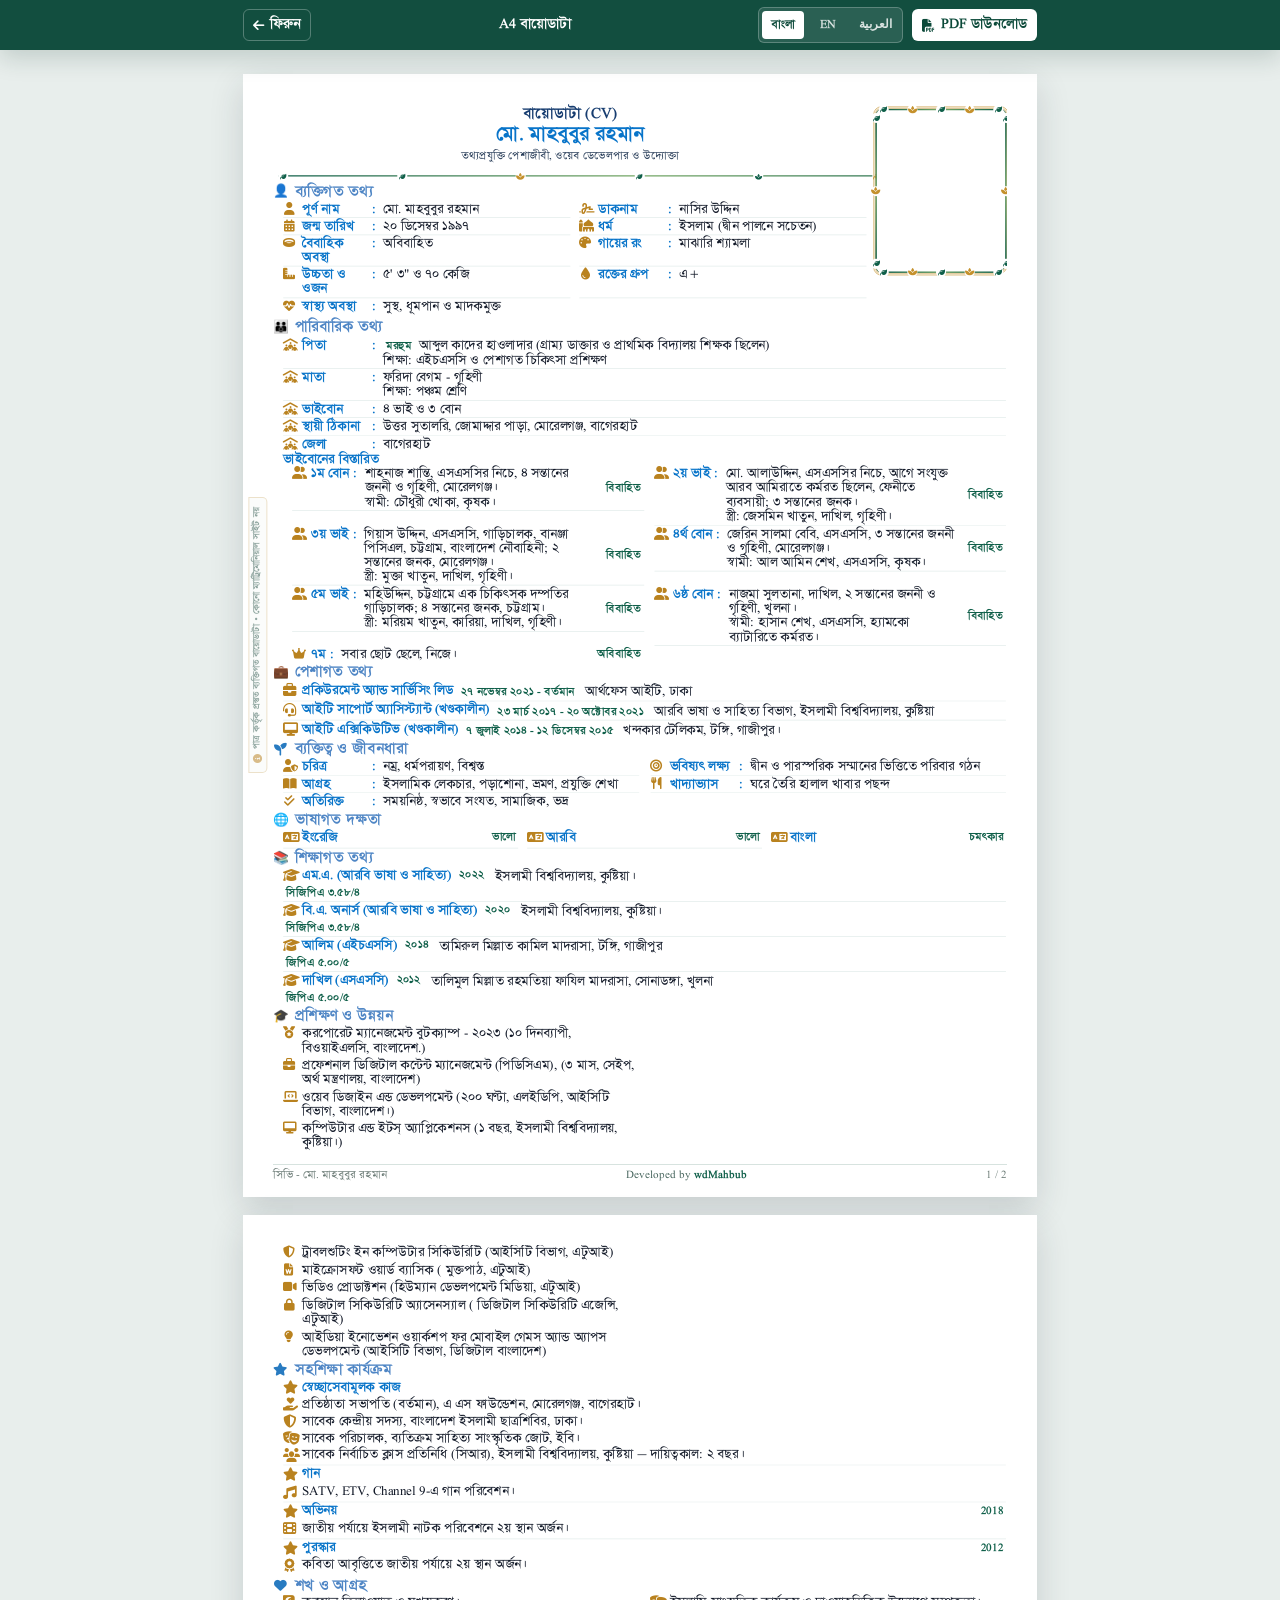
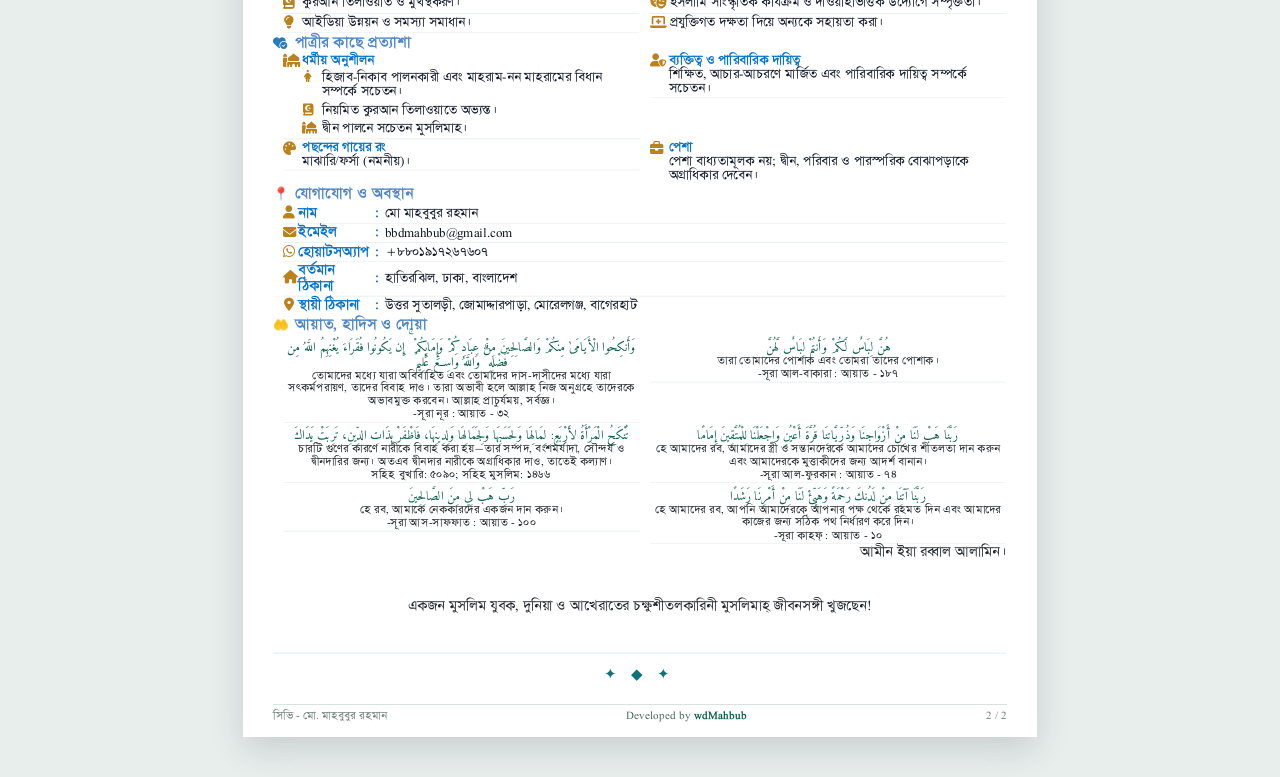
==== print.html @ a589def8 "Print: centre tagline in the gap above the closing divider Co-Authored-By: Claude Opus 5.5 <noreply@" ====
<!DOCTYPE html>
<html lang="bn">
<head>
    <meta charset="UTF-8">
    <meta name="viewport" content="width=device-width, initial-scale=1.0">
    <meta name="robots" content="noindex, nofollow">
    <title>Biodata - A4 Print</title>
    <link rel="preconnect" href="https://fonts.googleapis.com">
    <link rel="preconnect" href="https://fonts.gstatic.com" crossorigin>
    <link href="https://fonts.googleapis.com/css2?family=Amiri+Quran&family=Lato:wght@400;700;900&family=Noto+Nastaliq+Urdu:wght@400;600;700&display=swap" rel="stylesheet">
    <link href="https://cdnjs.cloudflare.com/ajax/libs/font-awesome/6.4.0/css/all.min.css" rel="stylesheet">
    <link rel="stylesheet" href="assets/css/print.css?v=20261101-print-tagline-gap">
</head>
<body>
    <header class="print-toolbar">
        <button type="button" class="print-toolbar-button is-secondary" id="print-back">
            <i class="fas fa-arrow-left" aria-hidden="true"></i>
            <span>Back</span>
        </button>
        <div class="print-toolbar-title" id="print-toolbar-title">A4 Biodata</div>
        <div class="print-language-switcher" role="group" aria-label="Print language">
            <button type="button" class="print-language-button" data-language="bn">বাংলা</button>
            <button type="button" class="print-language-button" data-language="en">EN</button>
            <button type="button" class="print-language-button" data-language="ar">العربية</button>
        </div>
        <button type="button" class="print-toolbar-button" id="print-download">
            <i class="fas fa-file-pdf" aria-hidden="true"></i>
            <span>Download PDF</span>
        </button>
    </header>

    <main class="print-document" id="print-document" aria-live="polite">
        <section class="a4-page" aria-label="Page 1">
            <div class="a4-content"><div class="a4-content-inner" id="print-page-one"></div></div>
            <footer class="a4-footer"><span id="print-name-one"></span><a class="a4-footer-credit" href="https://fb.me/wdMahbub">Developed by <strong>wdMahbub</strong></a><span>1 / 2</span></footer>
        </section>
        <section class="a4-page" aria-label="Page 2">
            <div class="a4-content"><div class="a4-content-inner" id="print-page-two"></div></div>
            <footer class="a4-footer"><span id="print-name-two"></span><a class="a4-footer-credit" href="https://fb.me/wdMahbub">Developed by <strong>wdMahbub</strong></a><span>2 / 2</span></footer>
        </section>
    </main>

    <div class="print-empty" id="print-empty" hidden>
        <strong>Print data was not found.</strong>
        <a href="index.html">Return to the biodata</a>
    </div>

    <div class="print-measure" id="print-measure" aria-hidden="true"></div>
    <script src="assets/js/print.js?v=20261101-print-tagline-gap"></script>
</body>
</html>
---- assets/css/print.css ----
@font-face {
    font-family: "Bornomala Web";
    src: url("../fonts/bornomala-regular.woff2") format("woff2");
    font-style: normal;
    font-weight: 400;
    size-adjust: 104%;
    font-display: swap;
}

@font-face {
    font-family: "Bornomala Web";
    src: url("../fonts/bornomala-bold.woff2") format("woff2");
    font-style: normal;
    font-weight: 700;
    size-adjust: 104%;
    font-display: swap;
}

:root {
    --green: #0f5f49;
    --green-dark: #0b4939;
    --gold: #b9821f;
    --ink: #1f2937;
    --muted: #52606d;
    --line: #d7e3df;
    --paper-width: 210mm;
    --paper-height: 297mm;
    --page-padding: 8mm;
    --font-body: "Times New Roman", "Siyam Rupali", "Noto Sans Bengali", serif;
    --font-heading: "Lato", "Siyam Rupali", "Noto Sans Bengali", Arial, sans-serif;
    --font-arabic: "Amiri Quran", "Noto Nastaliq Urdu", serif;
}

html[lang="bn"] {
    --font-body: "Bornomala Web", "Noto Serif Bengali", serif;
    --font-heading: "Bornomala Web", "Noto Sans Bengali", Arial, sans-serif;
}

* {
    box-sizing: border-box;
}

html,
body {
    margin: 0;
    min-height: 100%;
    color: var(--ink);
    background: #e8eeec;
    font-family: var(--font-body);
}

button,
a {
    font: inherit;
}

.print-toolbar {
    position: sticky;
    top: 0;
    z-index: 10;
    min-height: 50px;
    display: grid;
    grid-template-columns: auto minmax(120px, 1fr) auto auto;
    align-items: center;
    gap: 9px;
    padding: 7px max(14px, calc((100vw - var(--paper-width)) / 2));
    color: #ffffff;
    background: rgba(11, 73, 57, 0.97);
    box-shadow: 0 8px 24px rgba(15, 55, 45, 0.18);
}

.print-language-switcher {
    display: inline-flex;
    align-items: center;
    gap: 3px;
    padding: 3px;
    border: 1px solid rgba(255, 255, 255, 0.24);
    border-radius: 6px;
    background: rgba(255, 255, 255, 0.1);
}

.print-language-button {
    min-width: 42px;
    height: 28px;
    border: 0;
    border-radius: 4px;
    padding: 3px 7px;
    color: rgba(255, 255, 255, 0.82);
    background: transparent;
    font-size: 12px;
    font-weight: 800;
    cursor: pointer;
}

.print-language-button:hover,
.print-language-button:focus-visible,
.print-language-button.is-active {
    color: var(--green-dark);
    background: #ffffff;
    outline: none;
}

.print-language-switcher.is-loading .print-language-button {
    cursor: wait;
    opacity: 0.58;
}

.print-toolbar-title {
    overflow: hidden;
    font-size: 13px;
    font-weight: 800;
    text-align: center;
    text-overflow: ellipsis;
    white-space: nowrap;
}

.print-toolbar-button {
    min-height: 32px;
    display: inline-flex;
    align-items: center;
    justify-content: center;
    gap: 6px;
    padding: 5px 9px;
    border: 1px solid rgba(255, 255, 255, 0.28);
    border-radius: 6px;
    color: var(--green-dark);
    background: #ffffff;
    font-size: 13px;
    font-weight: 800;
    cursor: pointer;
}

.print-toolbar-button.is-secondary {
    color: #ffffff;
    background: transparent;
}

.print-document {
    display: grid;
    justify-content: center;
    gap: 18px;
    padding: 24px 12px 40px;
}

.a4-page {
    position: relative;
    width: var(--paper-width);
    height: var(--paper-height);
    overflow: hidden;
    padding: var(--page-padding) var(--page-padding) 11mm;
    background: #ffffff;
    box-shadow: 0 12px 32px rgba(31, 41, 55, 0.16);
}

.a4-content {
    width: 100%;
    height: 277mm;
    overflow: hidden;
}

.a4-content-inner {
    width: 100%;
    transform-origin: top left;
}

.a4-content-inner > * + * {
    margin-top: 1.2mm;
}

.a4-content-inner > [style*="margin-bottom"] {
    margin-bottom: 0 !important;
}

.a4-footer {
    position: absolute;
    right: var(--page-padding);
    bottom: 3.5mm;
    left: var(--page-padding);
    display: flex;
    justify-content: space-between;
    gap: 10px;
    padding-top: 1mm;
    border-top: 1px solid var(--line);
    color: #6b7b76;
    font-size: 8pt;
}

.a4-footer-credit {
    color: #49675f;
    text-decoration: none;
}

.a4-footer-credit strong {
    color: var(--green);
    font-weight: 800;
}

.print-biodata-notice {
    position: absolute;
    top: 50%;
    left: 4mm;
    display: flex;
    align-items: center;
    justify-content: center;
    gap: 5px;
    padding: 0.8mm 2.5mm;
    border: 1px solid rgba(185, 133, 40, 0.42);
    border-radius: 0 0 5px 5px;
    color: #345c52;
    background: #f8fbf8;
    font-size: 9px;
    font-weight: 700;
    line-height: 1.25;
    white-space: nowrap;
    opacity: 0.55;
    transform: translate(-50%, -50%) rotate(-90deg);
}

.print-biodata-notice i {
    color: #b98528;
    font-size: 9px;
}

.header-banner {
    position: relative;
    padding: 1.5mm 0 2mm;
    border-bottom: 1.5px solid var(--green);
    border-radius: 0;
    color: var(--ink);
    background: #ffffff;
    text-align: left;
}

.header-banner.has-print-photo {
    min-height: 29mm;
    display: grid;
    grid-template-columns: minmax(0, 1fr) 23mm;
    grid-template-rows: auto auto;
    column-gap: 5mm;
    align-content: center;
    padding-right: 1mm;
}

.header-banner.has-print-photo .profile-name {
    grid-column: 1;
    align-self: end;
}

.header-banner.has-print-photo .subtitle {
    grid-column: 1;
    align-self: start;
}

.print-profile-photo {
    grid-column: 2;
    grid-row: 1 / span 2;
    width: 23mm;
    height: 27mm;
    display: block;
    align-self: center;
    border: 1px solid var(--line);
    border-radius: 1mm;
    object-fit: cover;
    object-position: center top;
}

.profile-name {
    margin: 0;
    color: var(--green);
    font-size: 18pt;
    line-height: 1.2;
}

.subtitle {
    margin-top: 0.8mm;
    color: var(--muted);
    font-size: 24px;
    line-height: 1.3;
}

.stats {
    display: grid;
    grid-template-columns: repeat(2, minmax(0, 1fr));
    gap: 3mm;
}

.stat-box {
    display: flex;
    align-items: center;
    justify-content: center;
    gap: 2mm;
    padding: 1mm 0;
    border: 0;
    border-radius: 0;
    text-align: left;
}

.stat-value {
    color: var(--gold);
    font-size: 11pt;
}

.stat-label {
    margin-top: 0;
    color: var(--green);
    font-size: 8pt;
    font-weight: 700;
}

.card {
    overflow: visible;
    border: 0;
    border-radius: 0;
    background: #ffffff;
}

.section-header {
    display: flex;
    align-items: center;
    gap: 1.5mm;
    padding: 1.2mm 0;
    border-bottom: 1px solid var(--line);
    color: var(--green);
    background: #ffffff;
    font-size: 26px;
    font-weight: 800;
    line-height: 1.2;
    letter-spacing: 0;
}

.section-icon {
    width: 4.5mm;
    color: var(--gold);
    text-align: center;
}

.card-content {
    padding: 1.2mm 0 0;
}

.card + .card {
    padding-top: 0.4mm;
}

.section-card-list,
.section-item-list,
.hobby-list,
.activity-list,
.expectation-list,
.final-dua {
    display: grid;
    gap: 0.8mm;
}

.print-personal-section .section-item-list,
.print-lifestyle-section .section-item-list {
    grid-template-columns: repeat(2, minmax(0, 1fr));
    column-gap: 4mm;
}

.print-personal-section .detail-row,
.print-lifestyle-section .detail-row {
    grid-template-columns: minmax(25mm, 42%) minmax(0, 1fr);
}

.section-card-item,
.expectation-item,
.hobby-item,
.dua-entry,
.contact-block,
.address-box {
    padding: 0.8mm 0;
    border: 0;
    border-radius: 0;
    background: #ffffff;
}

.detail-row,
.sub-detail-row {
    display: grid;
    grid-template-columns: minmax(35mm, 30%) minmax(0, 1fr);
    gap: 2mm;
    align-items: start;
}

.sub-detail-row {
    grid-template-columns: minmax(25mm, 24%) minmax(0, 1fr) auto;
    align-items: center;
}

.sub-detail-row .sibling-status-cell {
    grid-column: 3;
    align-self: center;
    font-size: 24px;
    white-space: nowrap;
}

.print-family-section .detail-row .detail-value,
.print-family-section .sub-detail-row .detail-value {
    white-space: pre-line;
}

.detail-label,
.subsection-title,
.work-title,
.language-title,
.education-subtitle,
.activity-title,
.expectation-item-title,
.family-summary-title {
    color: var(--green);
    font-weight: 800;
    font-size: 24px;
}

.detail-value,
.work-org,
.education-meta,
.activity-point-text,
.expectation-item-text,
.expectation-points,
.hobby-text,
.address-box {
    color: var(--muted);
    line-height: 1.35;
    font-size: 24px;
}

.work-header,
.language-header,
.education-header,
.activity-header {
    display: grid;
    grid-template-columns: minmax(0, 1fr) auto;
    gap: 2mm;
    align-items: start;
}

.work-header {
    display: flex;
    align-items: baseline;
}

.work-header .work-title-wrap {
    flex: 1 1 auto;
    min-width: 0;
}

.work-duration {
    flex: 0 0 auto;
    margin-inline-start: auto;
    white-space: nowrap;
}

.work-title-wrap,
.language-title-wrap,
.education-title-wrap,
.activity-title-wrap,
.expectation-item,
.hobby-item,
.activity-points li,
.icon-text,
.family-summary-label {
    display: flex;
    align-items: flex-start;
    gap: 1.2mm;
}

.work-title-icon,
.language-title-icon,
.education-title-icon,
.activity-title-icon,
.training-bullet,
.activity-point-icon,
.expectation-item-icon,
.hobby-icon,
.detail-label-icon {
    flex: 0 0 5mm;
    color: var(--gold);
    text-align: center;
}

.work-duration,
.language-level-badge,
.education-score-badge,
.education-year-badge,
.activity-period,
.badge,
.family-summary-tag,
.detail-inline-badge,
.late-inline-badge {
    display: inline-block;
    padding: 0.3mm 1mm;
    border-radius: 99px;
    color: var(--green);
    background: transparent;
    font-size: 24px;
    font-weight: 700;
}

.work-duration {
    font-size: 24px;
}

.activity-points {
    display: grid;
    gap: 0.5mm;
    margin: 0.7mm 0 0;
    padding: 0;
    list-style: none;
}

.activity-points li {
    padding: 0.6mm 0;
    border-top: 0;
}

.expectation-points {
    display: grid;
    gap: 0.5mm;
    margin: 0.7mm 0 0;
    padding: 0 !important;
    list-style: none !important;
}

.expectation-points li {
    display: flex;
    align-items: flex-start;
    gap: 2mm;
    margin: 0;
    padding: 0.6mm 0;
    list-style: none !important;
}

.expectation-points li::marker {
    content: '';
}

.expectation-point-icon {
    flex: 0 0 5mm;
    width: 5mm;
    color: var(--gold);
    text-align: center;
}

.family-summary {
    margin-bottom: 1mm;
    padding-bottom: 1mm;
    border-bottom: 1px solid var(--line);
}

.family-summary-tags,
.badge-group {
    display: flex;
    flex-wrap: wrap;
    gap: 1mm;
}

.dua-entry {
    text-align: center;
}

.dua-arabic {
    color: var(--green);
    font-family: var(--font-arabic);
    font-size: 26px;
    line-height: 1.5;
    direction: rtl;
}

.dua-english,
.dua-reference {
    margin-top: 1mm;
    font-size: 24px;
    line-height: 1.35;
}

.photo-gallery-showcase {
    height: 30mm;
}

.photo-frame,
.photo-frame-inner {
    width: 100%;
    height: 100%;
}

.photo-frame {
    margin: 0;
}

.photo-gallery-image {
    width: 100%;
    height: 100%;
    display: block;
    object-fit: contain;
    object-position: center top;
}

.photo-gallery-thumbs-wrap,
.photo-zoom-trigger,
.photo-frame-overlay,
.gallery-access-gate,
.activity-link-button,
.map-link-button,
.top-menu {
    display: none !important;
}

.a4-content-inner {
    font-size: 24px;
    line-height: 1.3;
}

.app-shell.is-rtl,
[dir="rtl"] {
    direction: rtl;
}

.app-shell.is-rtl .detail-row,
.app-shell.is-rtl .sub-detail-row {
    text-align: right;
}

html[dir="rtl"] .header-banner,
html[dir="rtl"] .stat-box {
    text-align: right;
}

html[dir="rtl"] .stat-label {
    font-family: var(--font-arabic);
    font-size: 10pt;
    line-height: 1.25;
}

html[dir="rtl"] .header-banner.has-print-photo {
    grid-template-columns: 23mm minmax(0, 1fr);
    padding-right: 0;
    padding-left: 1mm;
}

html[dir="rtl"] .header-banner.has-print-photo .profile-name,
html[dir="rtl"] .header-banner.has-print-photo .subtitle {
    grid-column: 2;
}

html[dir="rtl"] .print-profile-photo {
    grid-column: 1;
}

/* Formal document layout based on the supplied visual reference. */
.a4-content-inner {
    color: #20262b;
    font-size: 21px;
    line-height: 1.16;
}

.a4-content-inner > * + * {
    margin-top: 2px;
}

.header-banner {
    overflow: visible;
    padding: 4px 0 8px;
    border-bottom: 2px solid #2f78bd;
    text-align: center;
}

.header-banner.has-print-photo {
    min-height: 0;
    display: block;
    padding: 4px 58mm 8px 0;
    border-bottom: 0;
}

.header-banner.has-print-photo::before,
.header-banner.has-print-photo::after {
    content: none;
}

.print-heading-vine {
    position: absolute;
    right: 0;
    bottom: -8px;
    left: 0;
    z-index: 1;
    display: flex;
    height: 17px;
    align-items: center;
    justify-content: space-between;
    padding: 0 8px;
    color: #0f5f49;
    pointer-events: none;
}

.print-heading-vine::before {
    content: '';
    position: absolute;
    right: 8px;
    left: 8px;
    z-index: 0;
    height: 1.5px;
    border-radius: 99px;
    background: linear-gradient(90deg, #0f5f49, #76a866, #0f5f49);
}

.print-heading-vine i {
    position: relative;
    z-index: 1;
    display: grid;
    width: 16px;
    height: 16px;
    place-items: center;
    border-radius: 50%;
    background: #ffffff;
    color: #0f5f49;
    font-family: "Font Awesome 6 Free";
    font-size: 10px;
    font-weight: 900;
    line-height: 1;
}

.print-heading-vine i:nth-child(3n) {
    color: #c5912c;
    font-size: 12px;
}

.print-document-heading {
    color: #173d70;
    font-family: var(--font-heading);
    font-size: 23px;
    font-weight: 900;
    line-height: 1.1;
}

.profile-name {
    margin-top: 3px;
    color: #0874c9;
    font-family: var(--font-heading);
    font-size: 30px;
    line-height: 1.1;
}

.subtitle {
    max-width: 145mm;
    margin: 7px auto 11px;
    color: #263b57;
    font-size: 17px;
    line-height: 1.32;
}

.print-profile-frame {
    position: absolute;
    top: 8px;
    right: 0;
    left: auto;
    z-index: 2;
    width: 54mm;
    height: 68mm;
    margin: 0;
    padding: 3px;
    border: 1.5px solid #0f5f49;
    border-radius: 8px 8px 16px 8px;
    background: #ffffff;
    box-shadow: 0 0 0 2px rgba(197, 145, 44, 0.45);
}

.print-profile-frame::before {
    content: '';
    position: absolute;
    inset: -5px;
    border: 1px solid #c5912c;
    border-radius: 12px 12px 20px 12px;
    pointer-events: none;
}

.print-profile-frame::after {
    content: none;
}

.print-photo-vine {
    position: absolute;
    z-index: 3;
    display: flex;
    align-items: center;
    justify-content: space-between;
    color: #0f5f49;
    font-family: "Font Awesome 6 Free";
    pointer-events: none;
}

.print-photo-vine::before {
    content: '';
    position: absolute;
    z-index: 0;
    border-radius: 99px;
    background: linear-gradient(90deg, #0f5f49, #76a866, #0f5f49);
}

.print-photo-vine i {
    position: relative;
    z-index: 1;
    display: grid;
    width: 16px;
    height: 16px;
    place-items: center;
    border-radius: 50%;
    background: #ffffff;
    color: #0f5f49;
    font-size: 11px;
    line-height: 1;
}

.print-photo-vine i:nth-child(even) {
    color: #c5912c;
    font-size: 13px;
}

.print-photo-vine-top,
.print-photo-vine-bottom {
    right: 3px;
    left: 3px;
    height: 16px;
}

.print-photo-vine-top {
    top: -8px;
}

.print-photo-vine-bottom {
    bottom: -8px;
}

.print-photo-vine-top::before,
.print-photo-vine-bottom::before {
    top: 7px;
    right: 5px;
    left: 5px;
    height: 1.5px;
}

.print-photo-vine-right,
.print-photo-vine-left {
    top: 5px;
    bottom: 5px;
    width: 16px;
    flex-direction: column;
}

.print-photo-vine-right {
    right: -9px;
}

.print-photo-vine-left {
    left: -9px;
}

.print-photo-vine-right::before,
.print-photo-vine-left::before {
    top: 5px;
    bottom: 5px;
    left: 7px;
    width: 1.5px;
    background: linear-gradient(180deg, #0f5f49, #76a866, #0f5f49);
}

.print-profile-photo {
    display: block;
    width: 100%;
    height: 100%;
    padding: 0;
    border: 0;
    border-radius: 4px 4px 11px 4px;
    object-fit: cover;
    object-position: center top;
}

.print-personal-section {
    min-height: 56mm;
    margin-top: 10px;
    padding-right: 58mm;
    padding-left: 0;
}

.print-personal-section .section-item-list {
    grid-template-columns: repeat(2, minmax(0, 1fr));
    column-gap: 14px;
}

.print-family-section .section-item-list-compact,
.print-training-section .section-item-list,
.print-expectation-section .expectation-list,
.print-dua-section .final-dua {
    grid-template-columns: repeat(2, minmax(0, 1fr));
    column-gap: 16px;
    align-items: start;
}

.print-dua-section .dua-closing {
    grid-column: 1 / -1;
    justify-content: flex-end;
}

/* Matches the divider's 60px top margin so the tagline sits centred in the gap. */
.a4-content-inner > .profile-tagline-note {
    margin-top: 60px;
    text-align: center;
}

.print-contact-section .contact-list {
    grid-template-columns: minmax(0, 1fr);
    gap: 0;
}

.print-contact-section .contact-block {
    display: grid;
    grid-template-columns: 150px minmax(0, 1fr);
    align-items: baseline;
    column-gap: 10px;
    padding: 2px 0;
}

.print-contact-section .icon-text {
    position: relative;
    display: flex;
    align-items: center;
    gap: 6px;
    padding-inline-end: 12px;
    color: #0874c9;
    font-weight: 700;
}

.print-contact-section .icon-text::after {
    content: ":";
    position: absolute;
    inset-inline-end: 0;
}

.print-contact-section .contact-title-icon {
    flex: 0 0 18px;
    width: 18px;
    color: var(--gold);
    text-align: center;
}

.print-contact-section .address-box {
    min-width: 0;
    padding: 0;
    border: 0;
    color: #111827;
}

.print-contact-section .contact-action-link {
    display: inline !important;
    color: #111827;
    text-decoration: none;
    overflow-wrap: anywhere;
}

.print-contact-section .contact-action-link[href*="wa.me"],
.print-contact-section .contact-action-link[href^="mailto:"] {
    direction: ltr;
    unicode-bidi: isolate;
}

.card + .card {
    padding-top: 0;
}

.section-header {
    gap: 12px;
    padding: 3px 0 1px;
    border-bottom: 0;
    color: #4f86c5;
    font-family: var(--font-heading);
    font-size: 23px;
    line-height: 1.08;
}

.section-icon {
    width: 22px;
    color: #287bc1;
    font-size: 20px;
}

.card-content {
    padding: 1px 0 0;
    padding-inline-start: 16px;
}

.subsection-title + .section-item-list {
    padding-inline-start: 14px;
}

.section-item-list,
.hobby-list,
.activity-list,
.expectation-list,
.final-dua {
    gap: 2px;
}

.section-card-item,
.expectation-item,
.hobby-item,
.dua-entry,
.contact-block,
.address-box {
    padding: 1px 0;
    border: 0;
    border-bottom: 1px solid rgba(15, 95, 73, 0.11);
    border-radius: 0;
    background: transparent;
}

.section-card-item:last-child,
.expectation-item:last-child,
.hobby-item:last-child,
.dua-entry:last-child {
    border-bottom: 0;
}

.detail-row,
.sub-detail-row,
.print-personal-section .detail-row,
.print-lifestyle-section .detail-row {
    grid-template-columns: max-content minmax(0, 1fr);
    column-gap: 12px;
    row-gap: 0;
    align-items: baseline;
}

.detail-row:not(.work-row):not(.language-row):not(.education-row):not(.training-row) {
    grid-template-columns: 145px minmax(0, 1fr);
    column-gap: 12px;
}

.sub-detail-row {
    grid-template-columns: 105px minmax(0, 1fr) auto;
    column-gap: 12px;
}

.detail-label {
    position: relative;
    max-width: none;
    display: flex;
    align-items: baseline;
    gap: 9px;
    padding-inline-end: 12px;
}

.detail-label::after {
    content: ":";
    position: absolute;
    inset-inline-end: 0;
    color: #0874c9;
    font-weight: 700;
}

.training-row .detail-label {
    padding-inline-end: 0;
}

.training-row .detail-label::after {
    content: none;
}

.sub-detail-row {
    grid-template-columns: max-content minmax(0, 1fr) auto;
}

.detail-label,
.subsection-title,
.work-title,
.language-title,
.education-subtitle,
.activity-title,
.expectation-item-title,
.family-summary-title {
    color: #0874c9;
    font-family: var(--font-body);
    font-size: 19px;
    line-height: 1.16;
}

.detail-value,
.work-org,
.education-meta,
.activity-point-text,
.expectation-item-text,
.expectation-points,
.hobby-text,
.address-box {
    color: #111827;
    font-size: 19px;
    line-height: 1.18;
}

.detail-label,
.work-title-wrap,
.language-title-wrap,
.education-title-wrap,
.activity-title-wrap,
.expectation-item,
.expectation-points li,
.hobby-item,
.activity-points li,
.icon-text,
.family-summary-label {
    gap: 12px;
}

.dua-closing {
    display: flex;
    align-items: center;
    gap: 12px;
}

.detail-label-icon,
.work-title-icon,
.language-title-icon,
.education-title-icon,
.activity-title-icon,
.training-bullet,
.activity-point-icon,
.expectation-item-icon,
.hobby-icon {
    flex-basis: 18px;
    width: 18px;
    min-width: 18px;
}

.print-lifestyle-section .section-item-list,
.print-hobbies-section .hobby-list {
    grid-template-columns: repeat(2, minmax(0, 1fr));
    column-gap: 18px;
}

.print-language-section .section-item-list {
    grid-template-columns: repeat(3, minmax(0, 1fr));
    column-gap: 14px;
}

.print-language-section .language-row {
    display: block;
    min-width: 0;
}

.print-language-section .language-progress-track {
    display: none;
}

.work-header,
.language-header,
.education-header,
.activity-header {
    gap: 8px;
    margin-bottom: 0;
}

.work-duration,
.sub-detail-row .sibling-status-cell,
.language-level-badge,
.education-score-badge,
.education-year-badge,
.activity-period,
.badge,
.family-summary-tag,
.detail-inline-badge,
.late-inline-badge {
    padding: 1px 4px;
    font-size: 17px;
    line-height: 1.2;
}

.family-summary {
    margin: 0 0 3px;
    padding: 3px 0;
}

.family-summary-tags,
.badge-group {
    gap: 3px;
}

.activity-points {
    gap: 1px;
    margin-top: 2px;
}

.activity-points li {
    padding: 0;
}

.dua-arabic {
    font-size: 20px;
    line-height: 1.18;
}

.dua-english,
.dua-reference {
    margin-top: 2px;
    font-size: 17px;
    line-height: 1.15;
}

.dua-arabic + .dua-english {
    margin-top: 6px;
}

html[dir="rtl"] .print-profile-frame {
    right: auto;
    left: 0;
}

html[dir="rtl"] .header-banner.has-print-photo {
    padding: 4px 0 8px 58mm;
}

html[dir="rtl"] .header-banner.has-print-photo::before {
    background: linear-gradient(90deg, #c5912c 0%, #c5912c 22%, #2f78bd 22%, #2f78bd 100%);
}

html[dir="rtl"] .print-profile-frame,
html[dir="rtl"] .print-profile-frame::before {
    border-radius: 7px 7px 7px 15px;
}

html[dir="rtl"] .print-profile-frame::after {
    right: 10px;
    left: auto;
}

html[dir="rtl"] .print-personal-section {
    padding-right: 0;
    padding-left: 58mm;
}

html[dir="rtl"] .a4-content-inner {
    transform-origin: top right;
}

html[dir="rtl"] #print-page-two > :first-child {
    margin-top: 0 !important;
    padding-top: 0 !important;
}

html[dir="rtl"] #print-page-two > :first-child .section-header {
    padding-top: 0;
}

.print-empty {
    width: min(520px, calc(100% - 32px));
    display: grid;
    gap: 12px;
    margin: 80px auto;
    padding: 28px;
    border-radius: 8px;
    background: #ffffff;
    text-align: center;
}

.print-empty[hidden] {
    display: none;
}

.print-empty a {
    color: var(--green);
}

.print-measure {
    position: fixed;
    top: 0;
    left: -10000px;
    width: 192mm;
    visibility: hidden;
    pointer-events: none;
}

.print-measure > * + * {
    margin-top: 1.5mm;
}

@media (max-width: 850px) {
    .print-toolbar {
        grid-template-columns: auto minmax(0, 1fr) auto;
        gap: 7px;
        padding-inline: 8px;
    }

    .print-toolbar-button {
        min-height: 31px;
        padding: 4px 8px;
        font-size: 12px;
    }

    .print-toolbar-title {
        display: none;
    }

    .print-language-switcher {
        justify-self: center;
    }

    .print-document {
        justify-content: start;
        overflow-x: auto;
    }
}

@media print {
    @page {
        size: A4;
        margin: 0;
    }

    html,
    body {
        width: 210mm;
        background: #ffffff;
    }

    .print-toolbar,
    .print-empty,
    .print-measure {
        display: none !important;
    }

    .print-document {
        display: block;
        padding: 0;
    }

    .a4-page {
        margin: 0;
        box-shadow: none;
        break-after: page;
        page-break-after: always;
        -webkit-print-color-adjust: exact;
        print-color-adjust: exact;
    }

    .a4-page:last-child {
        break-after: auto;
        page-break-after: auto;
    }
}
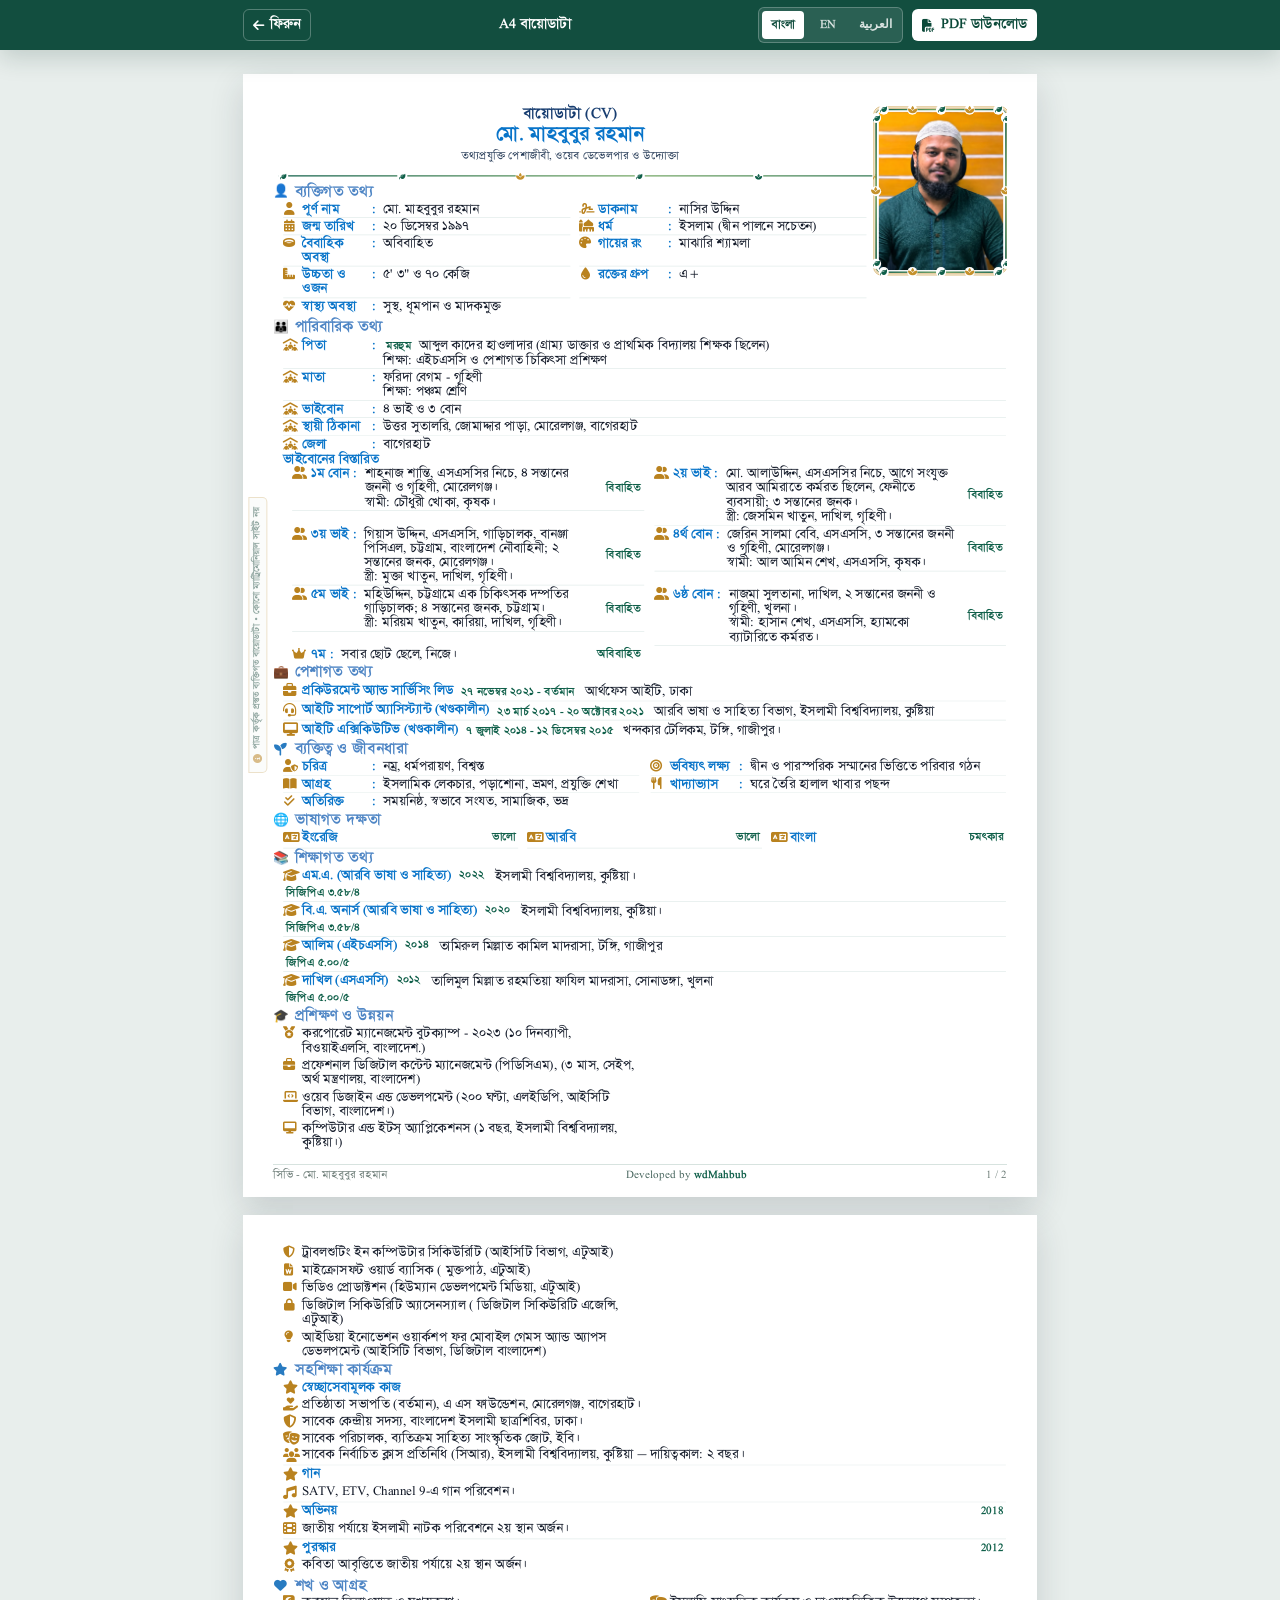
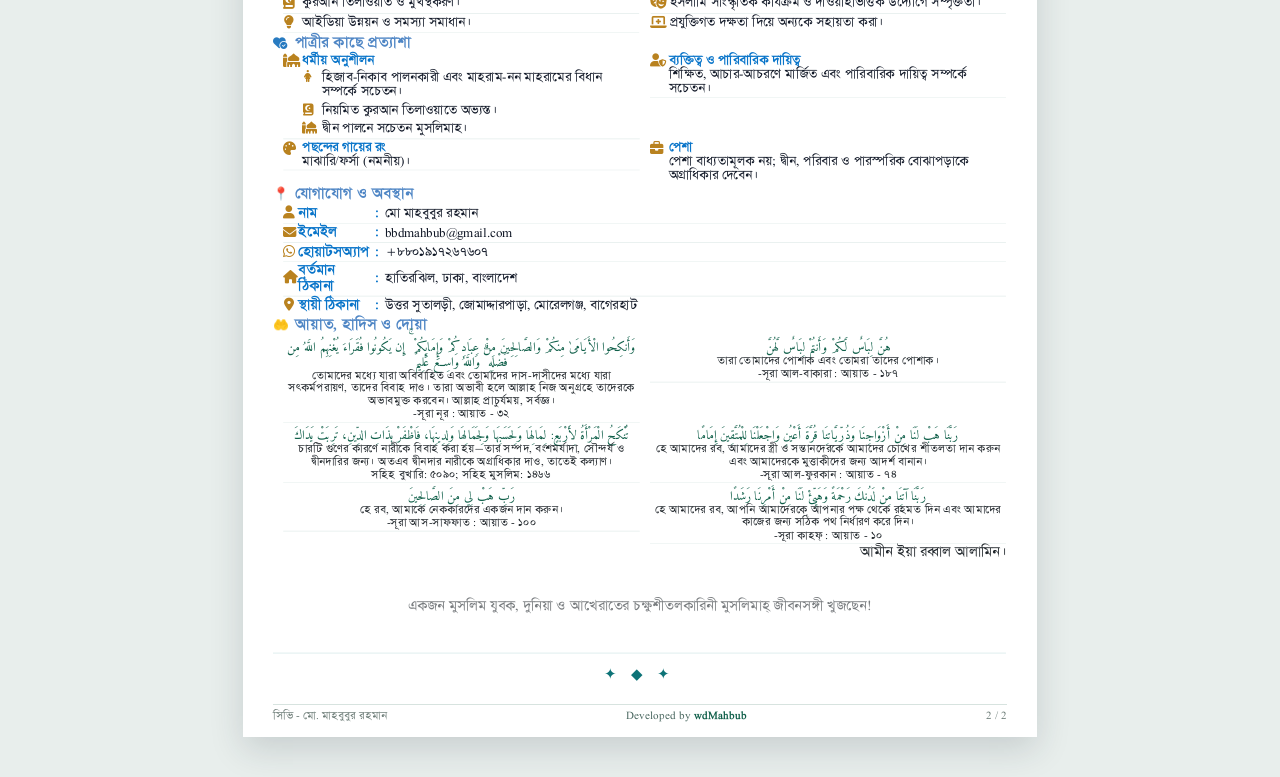
==== commit e428c825: "Print: soften tagline opacity Co-Authored-By: Claude Opus 5.5 <noreply@anthropic.com>" ====
--- a/print.html
+++ b/print.html
@@ -9,7 +9,7 @@
     <link rel="preconnect" href="https://fonts.gstatic.com" crossorigin>
     <link href="https://fonts.googleapis.com/css2?family=Amiri+Quran&family=Lato:wght@400;700;900&family=Noto+Nastaliq+Urdu:wght@400;600;700&display=swap" rel="stylesheet">
     <link href="https://cdnjs.cloudflare.com/ajax/libs/font-awesome/6.4.0/css/all.min.css" rel="stylesheet">
-    <link rel="stylesheet" href="assets/css/print.css?v=20261101-print-tagline-gap">
+    <link rel="stylesheet" href="assets/css/print.css?v=20261101-print-tagline-fade">
 </head>
 <body>
     <header class="print-toolbar">
@@ -46,6 +46,6 @@
     </div>
 
     <div class="print-measure" id="print-measure" aria-hidden="true"></div>
-    <script src="assets/js/print.js?v=20261101-print-tagline-gap"></script>
+    <script src="assets/js/print.js?v=20261101-print-tagline-fade"></script>
 </body>
 </html>
--- a/assets/css/print.css
+++ b/assets/css/print.css
@@ -904,6 +904,7 @@
 /* Matches the divider's 60px top margin so the tagline sits centred in the gap. */
 .a4-content-inner > .profile-tagline-note {
     margin-top: 60px;
+    opacity: 0.6;
     text-align: center;
 }
 
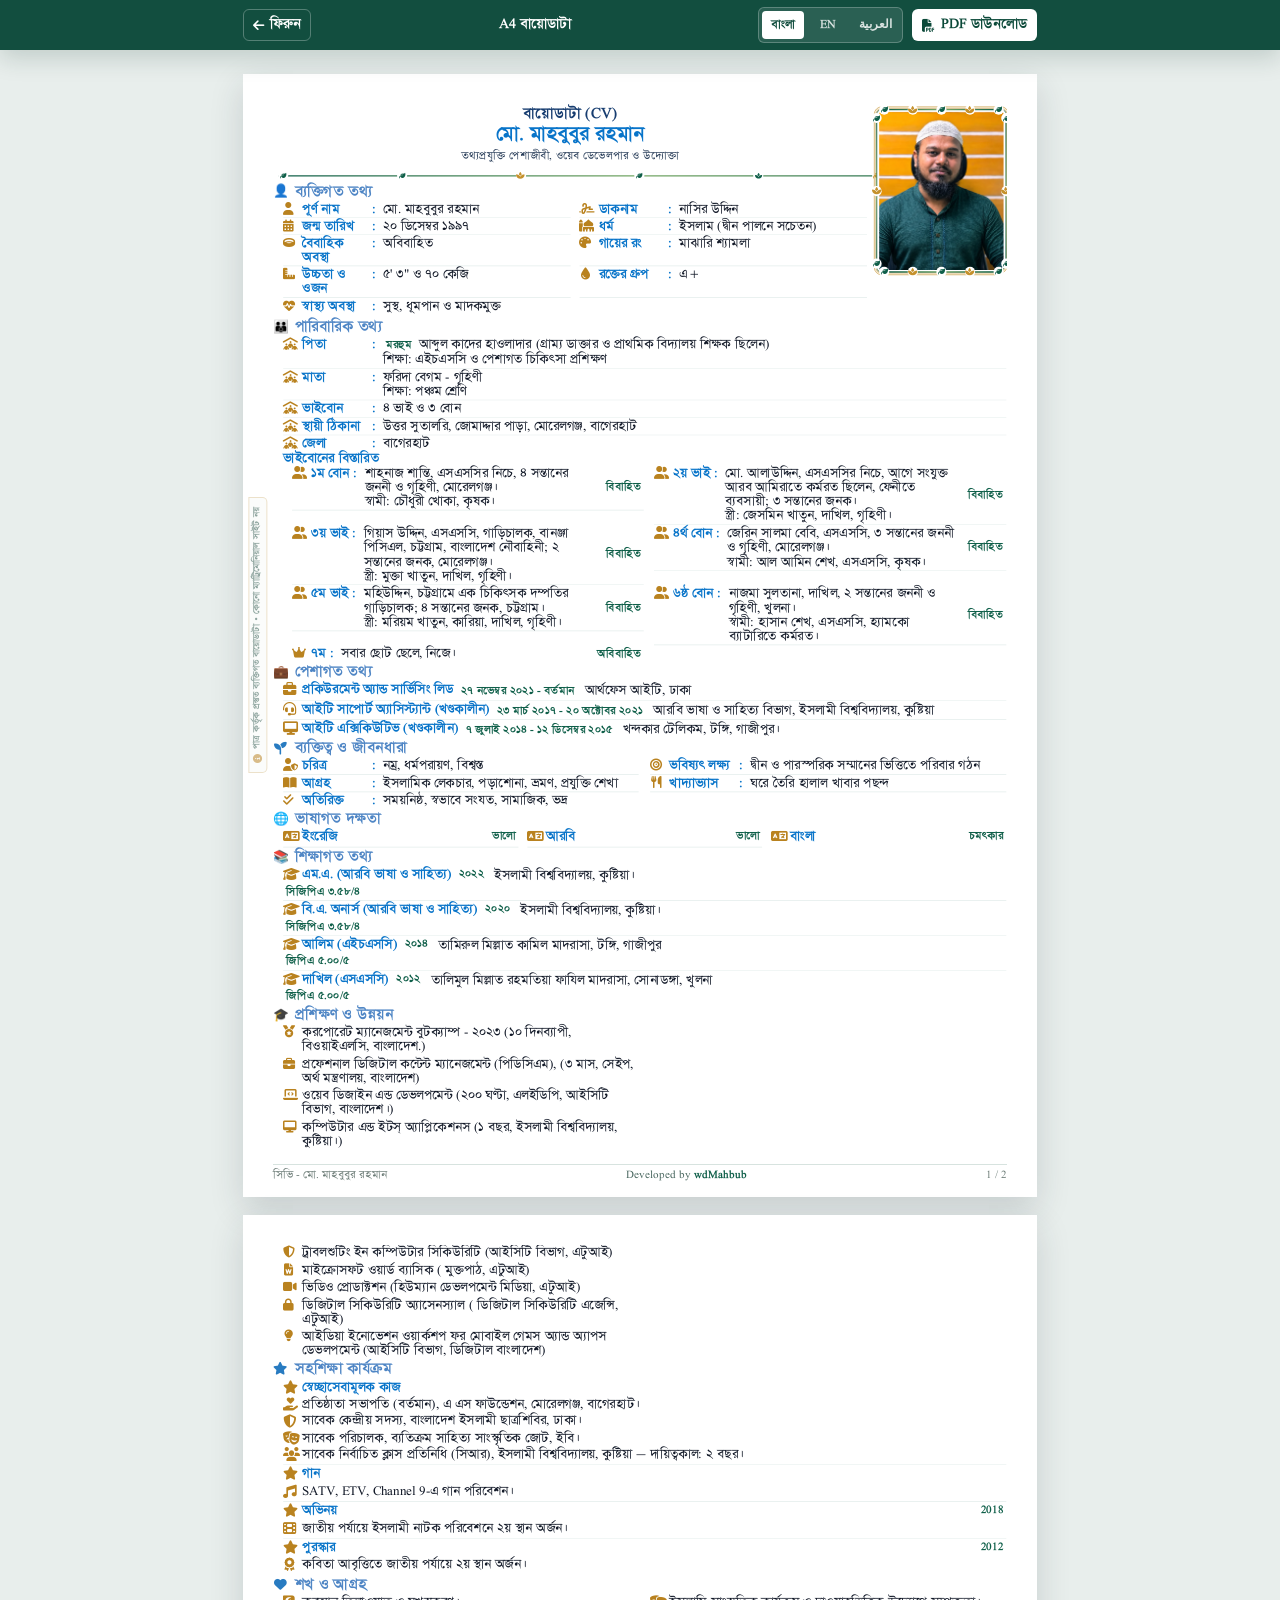
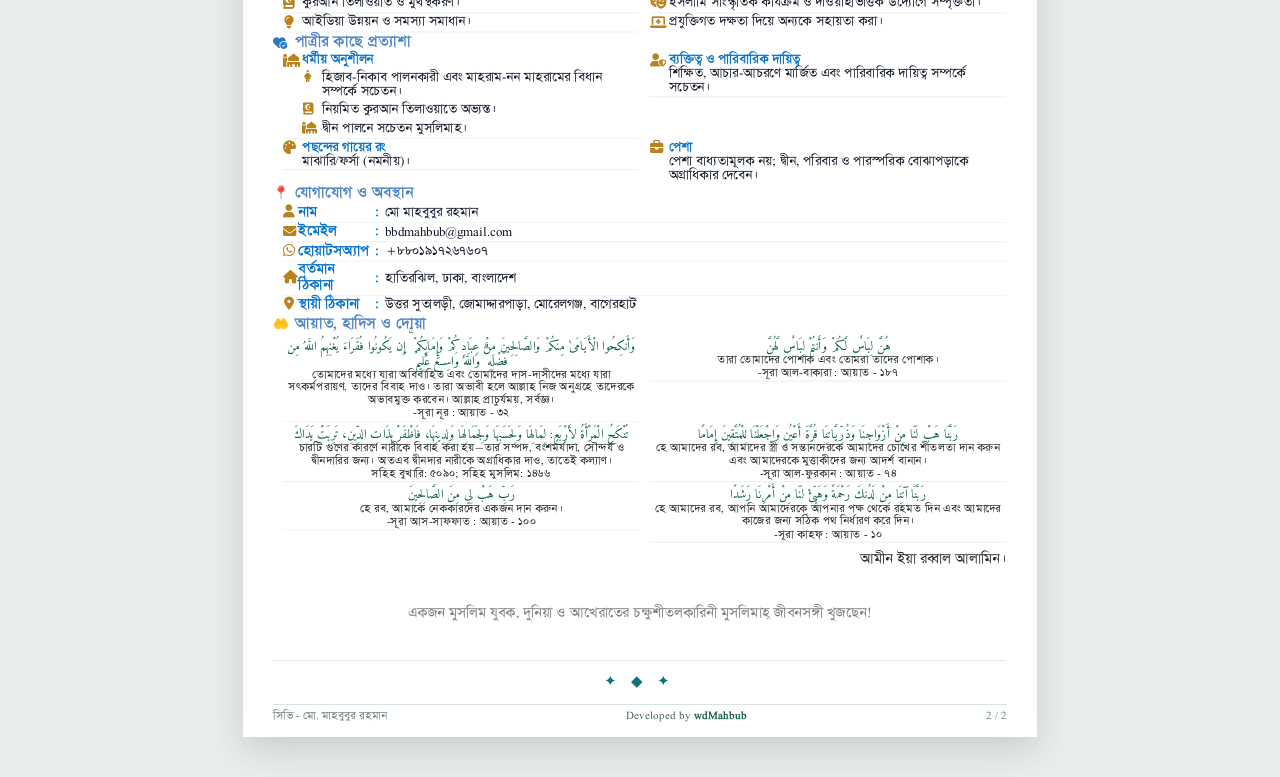
==== commit 98d04045: "Print: add breathing room above closing dua line Co-Authored-By: Claude Opus 5.5 <noreply@anthropic." ====
--- a/print.html
+++ b/print.html
@@ -9,7 +9,7 @@
     <link rel="preconnect" href="https://fonts.gstatic.com" crossorigin>
     <link href="https://fonts.googleapis.com/css2?family=Amiri+Quran&family=Lato:wght@400;700;900&family=Noto+Nastaliq+Urdu:wght@400;600;700&display=swap" rel="stylesheet">
     <link href="https://cdnjs.cloudflare.com/ajax/libs/font-awesome/6.4.0/css/all.min.css" rel="stylesheet">
-    <link rel="stylesheet" href="assets/css/print.css?v=20261101-print-tagline-fade">
+    <link rel="stylesheet" href="assets/css/print.css?v=20261101-print-closing-gap">
 </head>
 <body>
     <header class="print-toolbar">
@@ -46,6 +46,6 @@
     </div>
 
     <div class="print-measure" id="print-measure" aria-hidden="true"></div>
-    <script src="assets/js/print.js?v=20261101-print-tagline-fade"></script>
+    <script src="assets/js/print.js?v=20261101-print-closing-gap"></script>
 </body>
 </html>
--- a/assets/css/print.css
+++ b/assets/css/print.css
@@ -899,6 +899,7 @@
 .print-dua-section .dua-closing {
     grid-column: 1 / -1;
     justify-content: flex-end;
+    margin-top: 14px;
 }
 
 /* Matches the divider's 60px top margin so the tagline sits centred in the gap. */
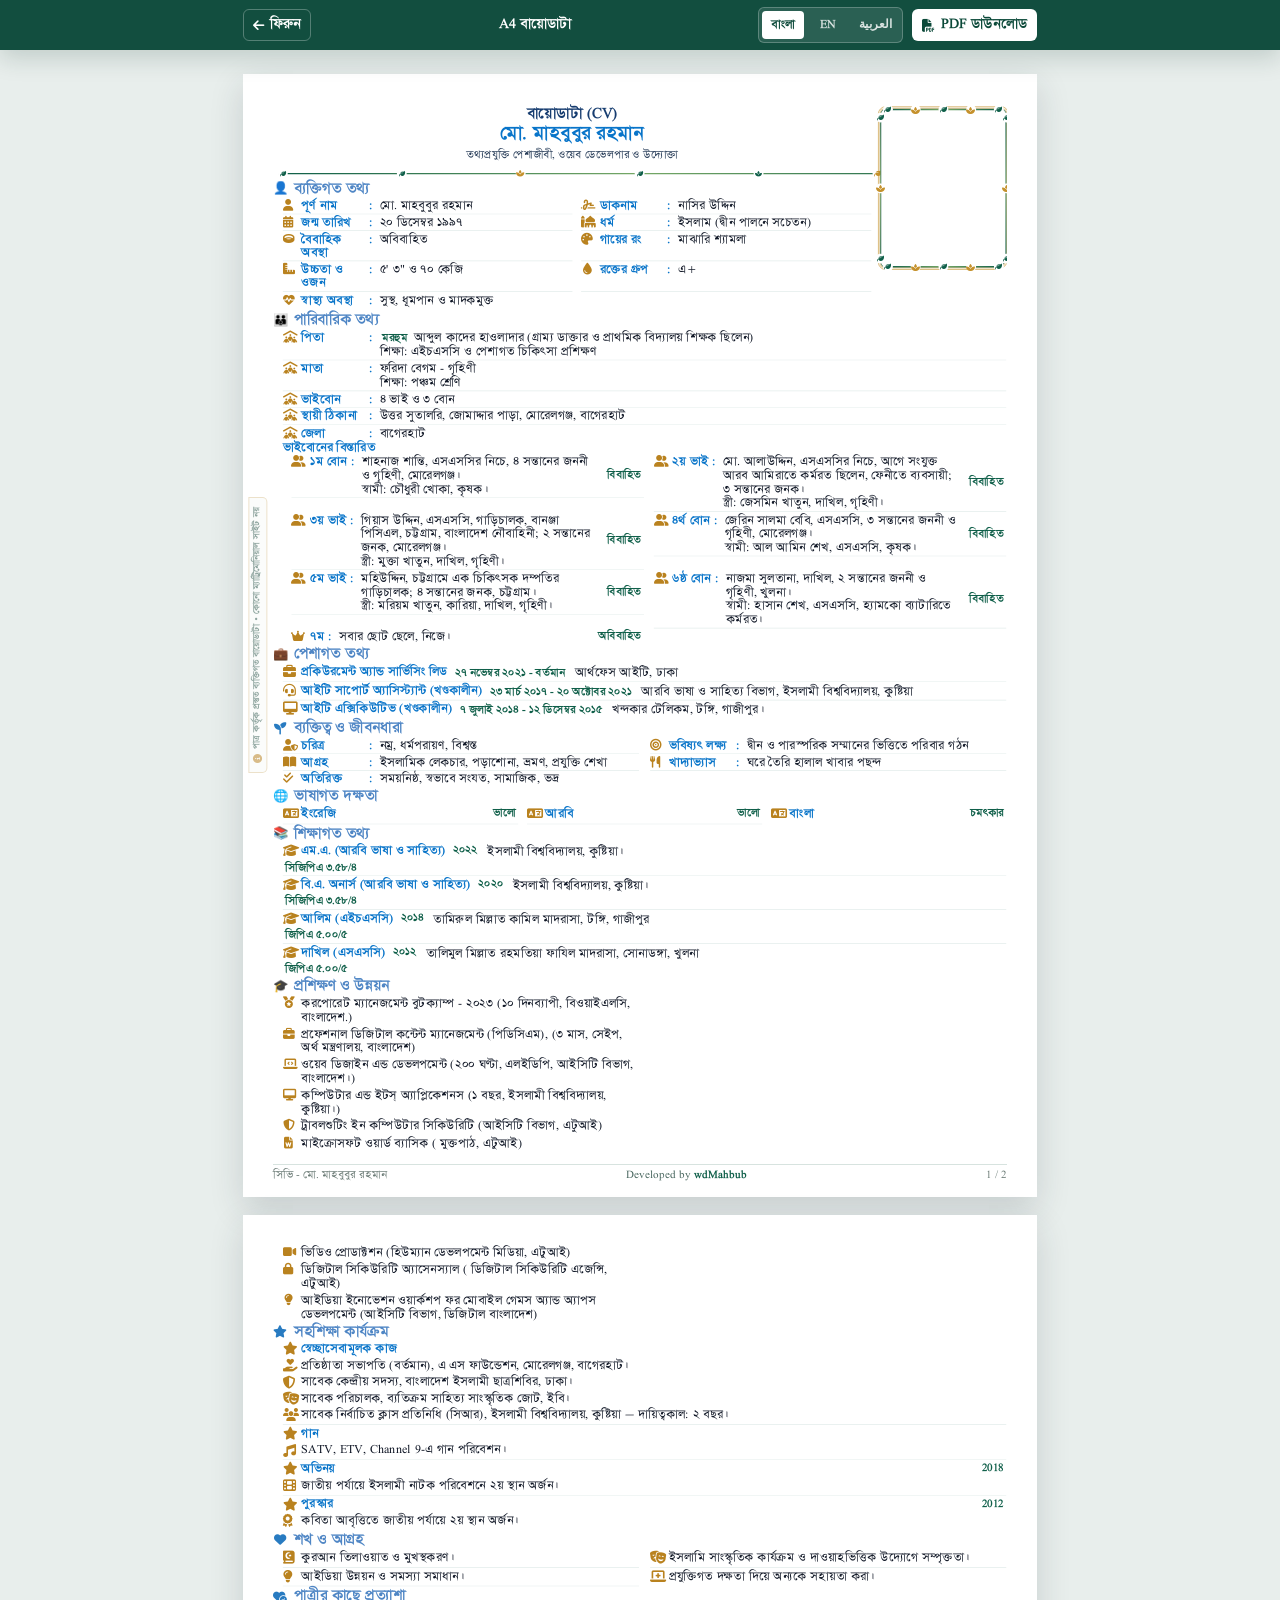
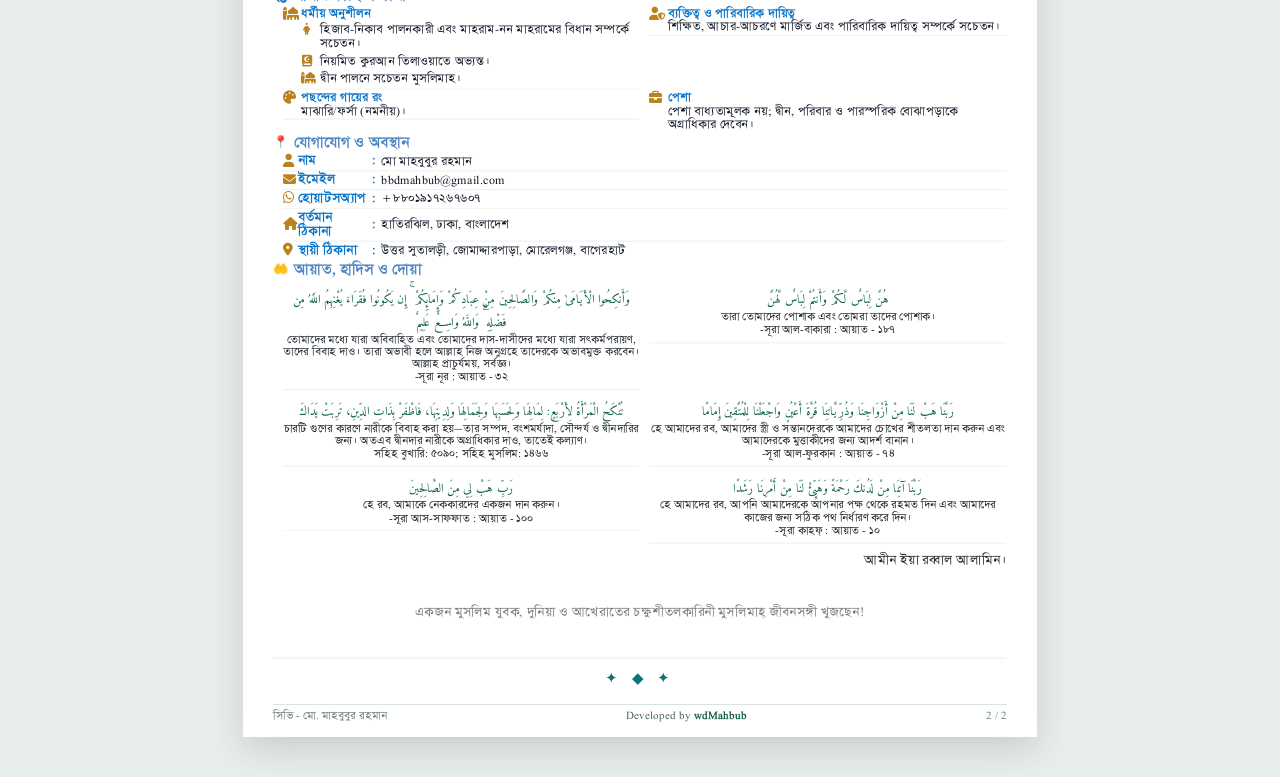
==== commit dbb08a08: "Print: more space between duas, fix wrapped ayah line collisions Co-Authored-By: Claude Opus 5.5 <no" ====
--- a/print.html
+++ b/print.html
@@ -9,7 +9,7 @@
     <link rel="preconnect" href="https://fonts.gstatic.com" crossorigin>
     <link href="https://fonts.googleapis.com/css2?family=Amiri+Quran&family=Lato:wght@400;700;900&family=Noto+Nastaliq+Urdu:wght@400;600;700&display=swap" rel="stylesheet">
     <link href="https://cdnjs.cloudflare.com/ajax/libs/font-awesome/6.4.0/css/all.min.css" rel="stylesheet">
-    <link rel="stylesheet" href="assets/css/print.css?v=20261101-print-closing-gap">
+    <link rel="stylesheet" href="assets/css/print.css?v=20261101-print-dua-gap">
 </head>
 <body>
     <header class="print-toolbar">
@@ -46,6 +46,6 @@
     </div>
 
     <div class="print-measure" id="print-measure" aria-hidden="true"></div>
-    <script src="assets/js/print.js?v=20261101-print-closing-gap"></script>
+    <script src="assets/js/print.js?v=20261101-print-dua-gap"></script>
 </body>
 </html>
--- a/assets/css/print.css
+++ b/assets/css/print.css
@@ -896,6 +896,15 @@
     align-items: start;
 }
 
+.print-dua-section .dua-entry {
+    padding: 9px 0;
+}
+
+/* Amiri Quran's tall marks collide when a long ayah wraps at 1.5. */
+.print-dua-section .dua-arabic {
+    line-height: 1.85;
+}
+
 .print-dua-section .dua-closing {
     grid-column: 1 / -1;
     justify-content: flex-end;
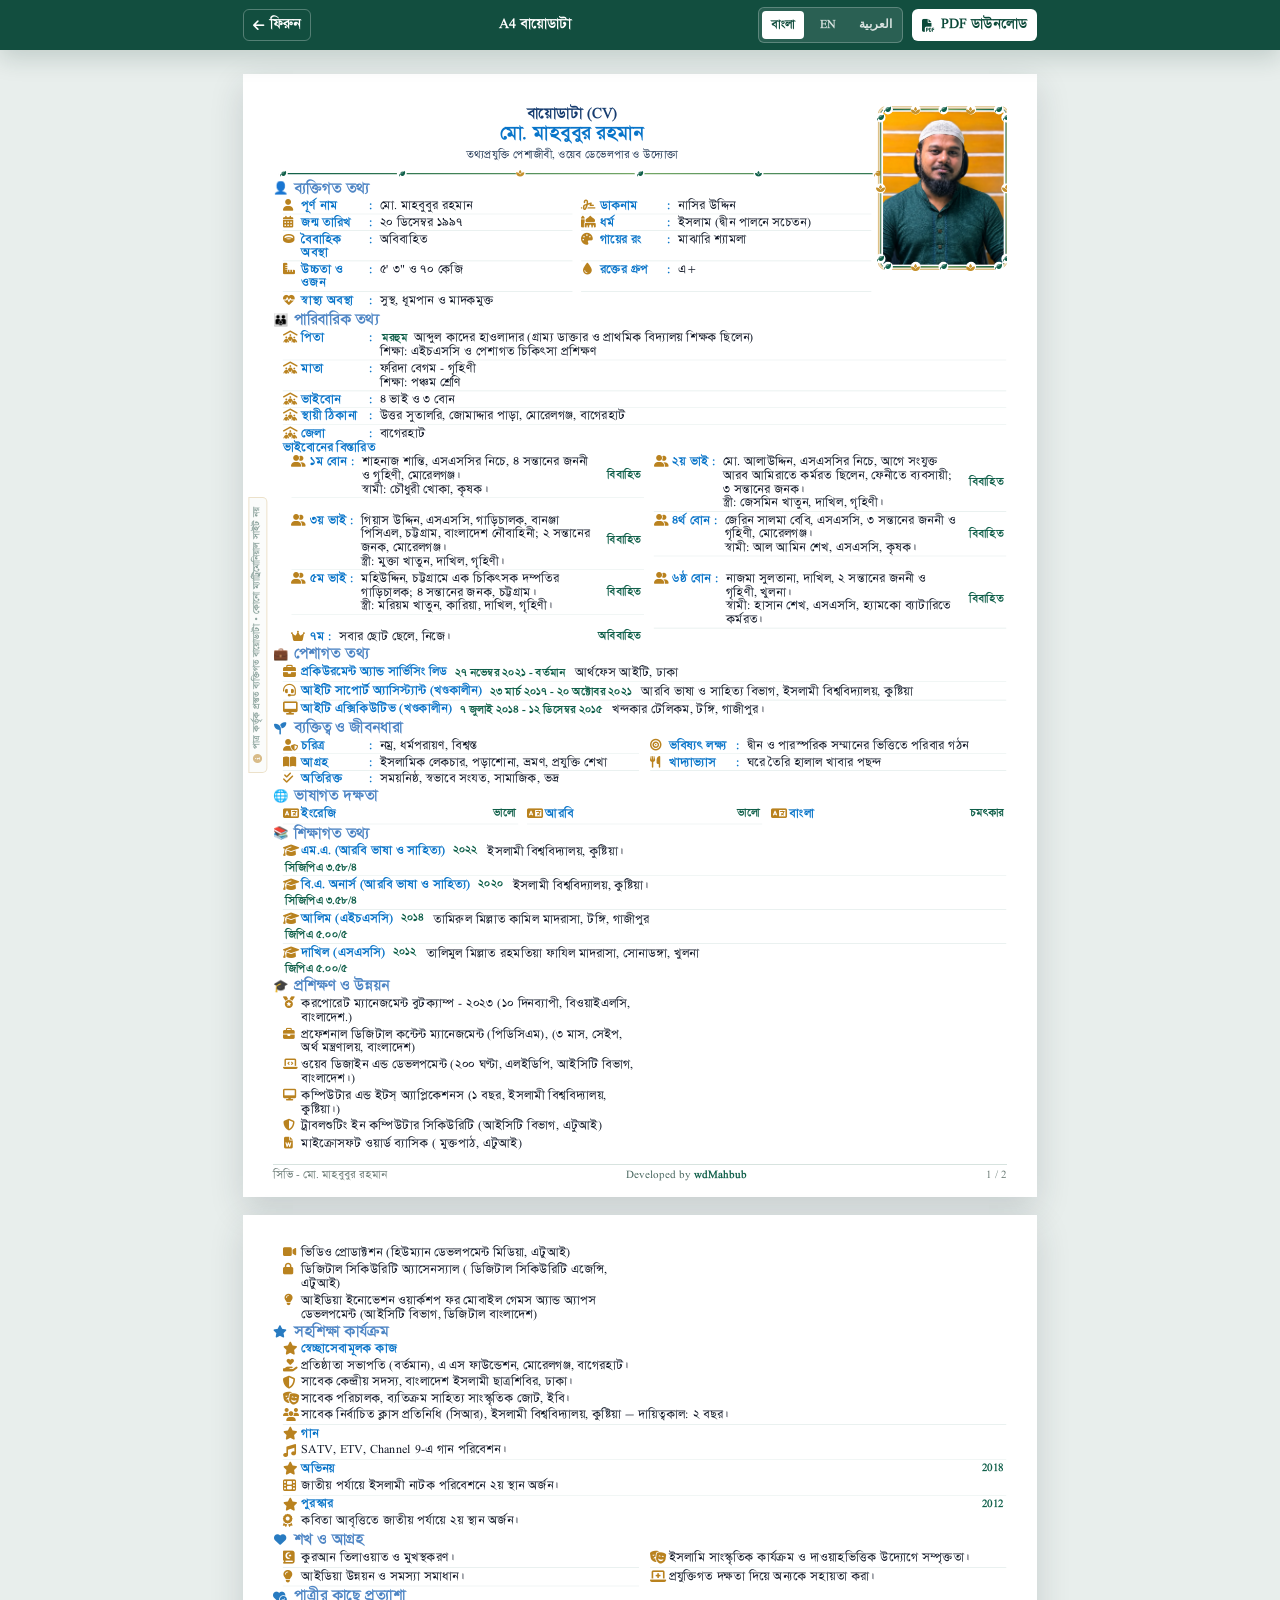
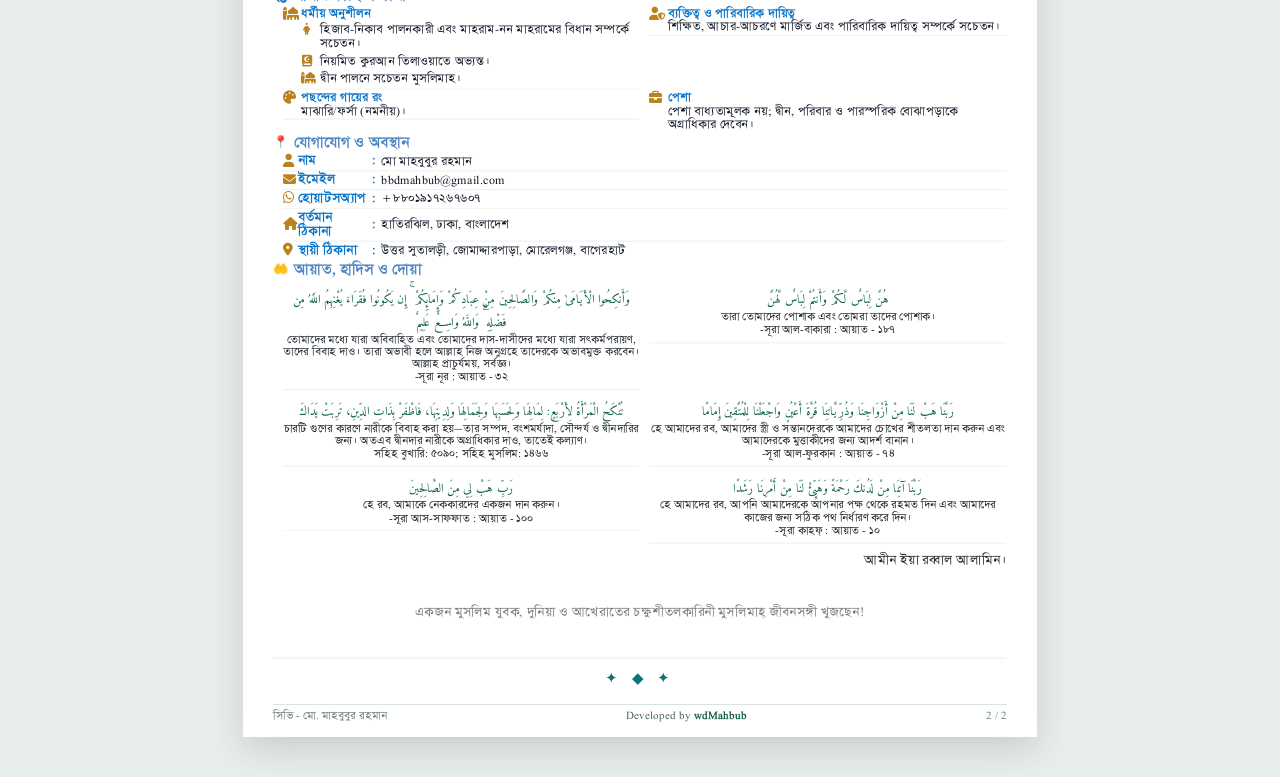
==== commit d343d7dd: "Print: place biodata side sticker on the right for Arabic Co-Authored-By: Claude Opus 5.5 <noreply@a" ====
--- a/print.html
+++ b/print.html
@@ -9,7 +9,7 @@
     <link rel="preconnect" href="https://fonts.gstatic.com" crossorigin>
     <link href="https://fonts.googleapis.com/css2?family=Amiri+Quran&family=Lato:wght@400;700;900&family=Noto+Nastaliq+Urdu:wght@400;600;700&display=swap" rel="stylesheet">
     <link href="https://cdnjs.cloudflare.com/ajax/libs/font-awesome/6.4.0/css/all.min.css" rel="stylesheet">
-    <link rel="stylesheet" href="assets/css/print.css?v=20261101-print-dua-gap">
+    <link rel="stylesheet" href="assets/css/print.css?v=20261101-print-rtl-note">
 </head>
 <body>
     <header class="print-toolbar">
@@ -46,6 +46,6 @@
     </div>
 
     <div class="print-measure" id="print-measure" aria-hidden="true"></div>
-    <script src="assets/js/print.js?v=20261101-print-dua-gap"></script>
+    <script src="assets/js/print.js?v=20261101-print-rtl-note"></script>
 </body>
 </html>
--- a/assets/css/print.css
+++ b/assets/css/print.css
@@ -216,6 +216,12 @@
     transform: translate(-50%, -50%) rotate(-90deg);
 }
 
+html[dir="rtl"] .print-biodata-notice {
+    right: 4mm;
+    left: auto;
+    transform: translate(50%, -50%) rotate(90deg);
+}
+
 .print-biodata-notice i {
     color: #b98528;
     font-size: 9px;
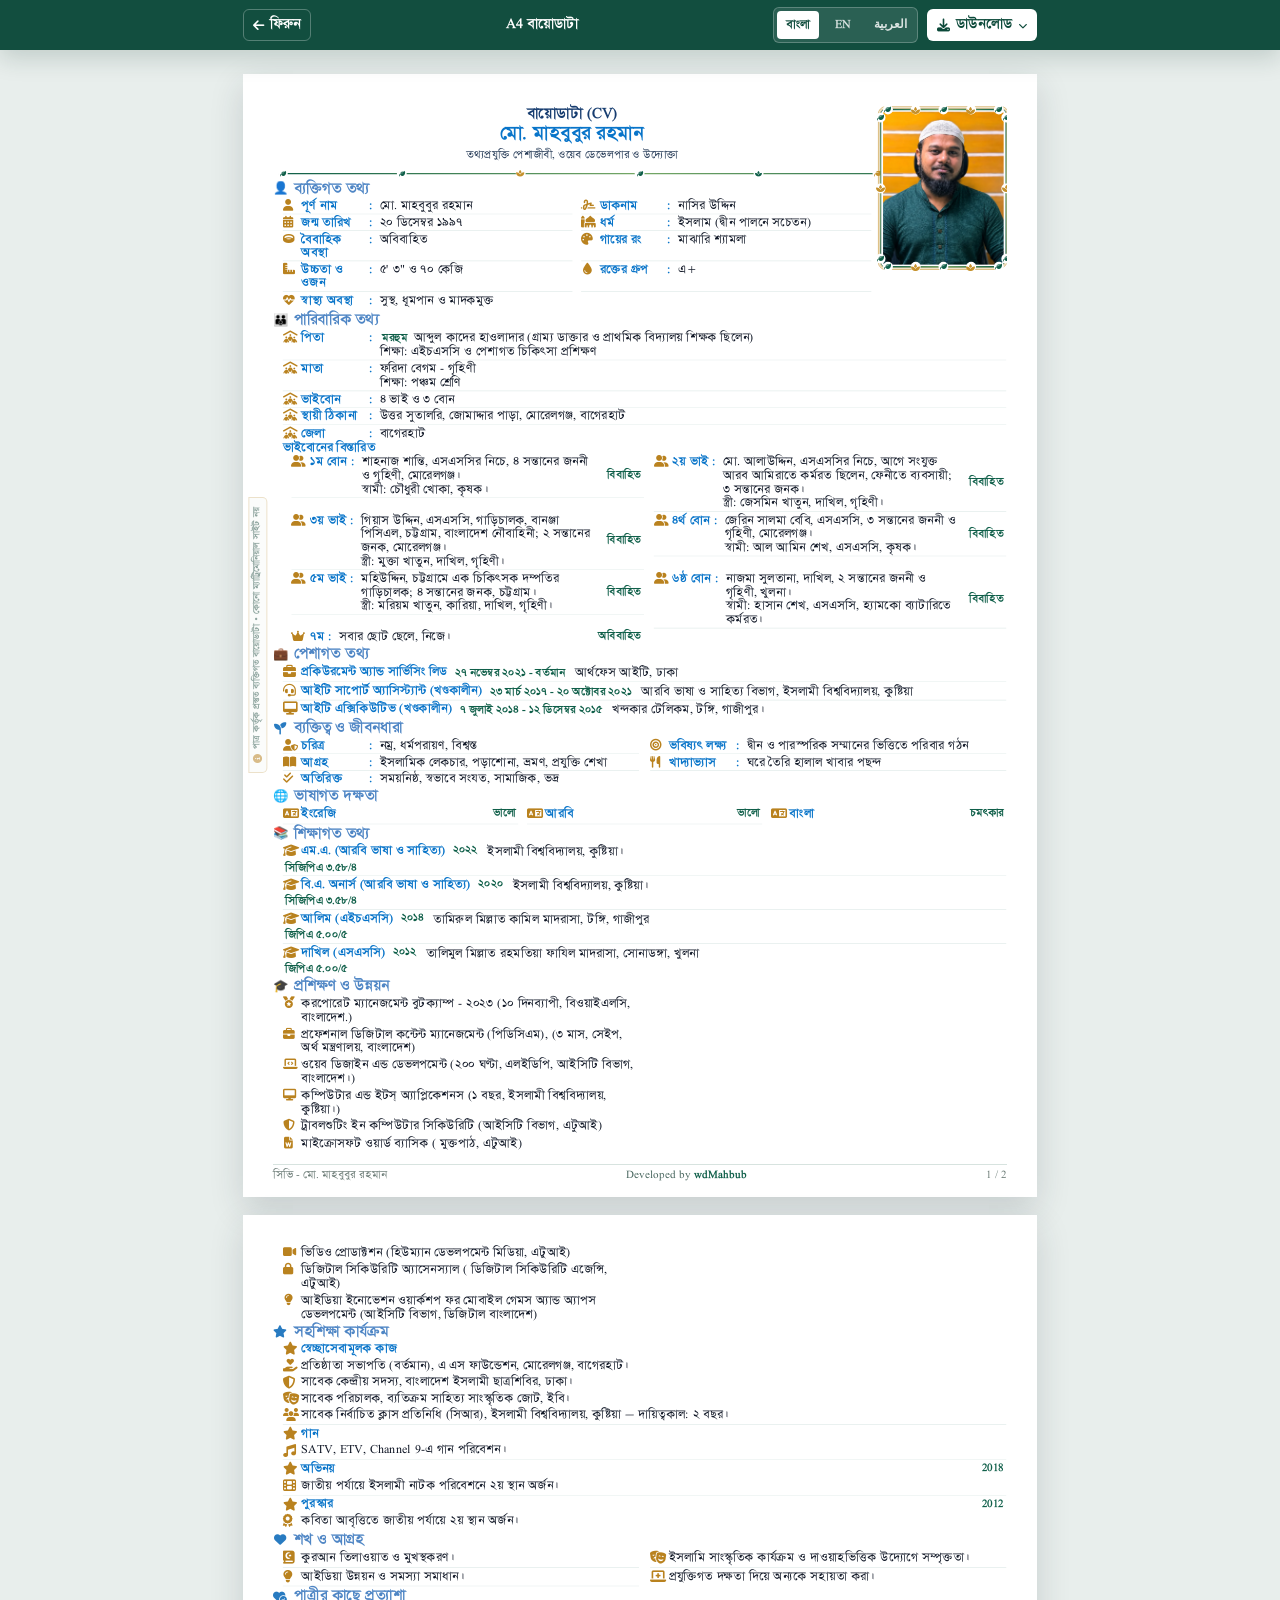
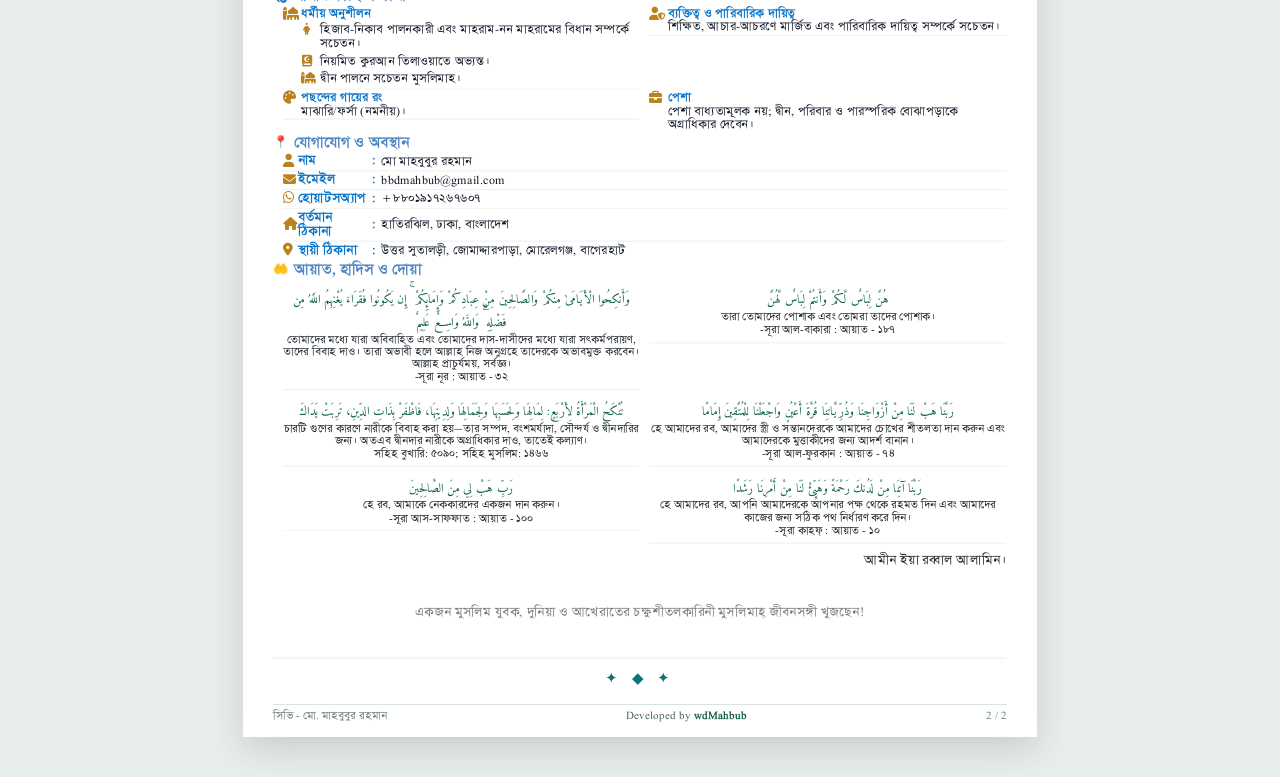
==== commit 5ac95f5b: "Add download menu with PDF and two-page PNG export Co-Authored-By: Claude Opus 5.5 <noreply@anthropi" ====
--- a/print.html
+++ b/print.html
@@ -7,9 +7,9 @@
     <title>Biodata - A4 Print</title>
     <link rel="preconnect" href="https://fonts.googleapis.com">
     <link rel="preconnect" href="https://fonts.gstatic.com" crossorigin>
-    <link href="https://fonts.googleapis.com/css2?family=Amiri+Quran&family=Lato:wght@400;700;900&family=Noto+Nastaliq+Urdu:wght@400;600;700&display=swap" rel="stylesheet">
-    <link href="https://cdnjs.cloudflare.com/ajax/libs/font-awesome/6.4.0/css/all.min.css" rel="stylesheet">
-    <link rel="stylesheet" href="assets/css/print.css?v=20261101-print-rtl-note">
+    <link href="https://fonts.googleapis.com/css2?family=Amiri+Quran&family=Lato:wght@400;700;900&family=Noto+Nastaliq+Urdu:wght@400;600;700&display=swap" rel="stylesheet" crossorigin="anonymous">
+    <link href="https://cdnjs.cloudflare.com/ajax/libs/font-awesome/6.4.0/css/all.min.css" rel="stylesheet" crossorigin="anonymous">
+    <link rel="stylesheet" href="assets/css/print.css?v=20261110-download-menu">
 </head>
 <body>
     <header class="print-toolbar">
@@ -23,10 +23,23 @@
             <button type="button" class="print-language-button" data-language="en">EN</button>
             <button type="button" class="print-language-button" data-language="ar">العربية</button>
         </div>
-        <button type="button" class="print-toolbar-button" id="print-download">
-            <i class="fas fa-file-pdf" aria-hidden="true"></i>
-            <span>Download PDF</span>
-        </button>
+        <div class="print-download-menu" id="print-download-menu">
+            <button type="button" class="print-toolbar-button" id="print-download" aria-haspopup="true" aria-expanded="false" aria-controls="print-download-options">
+                <i class="fas fa-download" aria-hidden="true"></i>
+                <span>Download</span>
+                <i class="fas fa-chevron-down print-download-caret" aria-hidden="true"></i>
+            </button>
+            <div class="print-download-options" id="print-download-options" hidden>
+                <button type="button" class="print-download-option" data-format="pdf">
+                    <i class="fas fa-file-pdf" aria-hidden="true"></i>
+                    <span>PDF</span>
+                </button>
+                <button type="button" class="print-download-option" data-format="png">
+                    <i class="fas fa-image" aria-hidden="true"></i>
+                    <span>Image (PNG)</span>
+                </button>
+            </div>
+        </div>
     </header>
 
     <main class="print-document" id="print-document" aria-live="polite">
@@ -46,6 +59,6 @@
     </div>
 
     <div class="print-measure" id="print-measure" aria-hidden="true"></div>
-    <script src="assets/js/print.js?v=20261101-print-rtl-note"></script>
+    <script src="assets/js/print.js?v=20261110-download-menu"></script>
 </body>
 </html>
--- a/assets/css/print.css
+++ b/assets/css/print.css
@@ -133,6 +133,75 @@
 .print-toolbar-button.is-secondary {
     color: #ffffff;
     background: transparent;
+}
+
+.print-toolbar-button:disabled {
+    cursor: wait;
+    opacity: 0.75;
+}
+
+.print-download-menu {
+    position: relative;
+}
+
+.print-download-caret {
+    font-size: 9px;
+    transition: transform 0.18s ease;
+}
+
+.print-download-menu.is-open .print-download-caret {
+    transform: rotate(180deg);
+}
+
+.print-download-options {
+    position: absolute;
+    top: calc(100% + 6px);
+    right: 0;
+    z-index: 20;
+    min-width: 100%;
+    display: grid;
+    gap: 2px;
+    padding: 4px;
+    border: 1px solid rgba(15, 95, 73, 0.18);
+    border-radius: 8px;
+    background: #ffffff;
+    box-shadow: 0 12px 28px rgba(15, 55, 45, 0.22);
+}
+
+.print-download-options[hidden] {
+    display: none;
+}
+
+[dir="rtl"] .print-download-options {
+    right: auto;
+    left: 0;
+}
+
+.print-download-option {
+    display: flex;
+    align-items: center;
+    gap: 8px;
+    padding: 7px 10px;
+    border: 0;
+    border-radius: 5px;
+    color: var(--green-dark);
+    background: transparent;
+    font-size: 13px;
+    font-weight: 800;
+    white-space: nowrap;
+    cursor: pointer;
+}
+
+.print-download-option:hover,
+.print-download-option:focus-visible {
+    outline: none;
+    background: rgba(15, 95, 73, 0.1);
+}
+
+.print-download-option i {
+    width: 14px;
+    color: #b98528;
+    text-align: center;
 }
 
 .print-document {
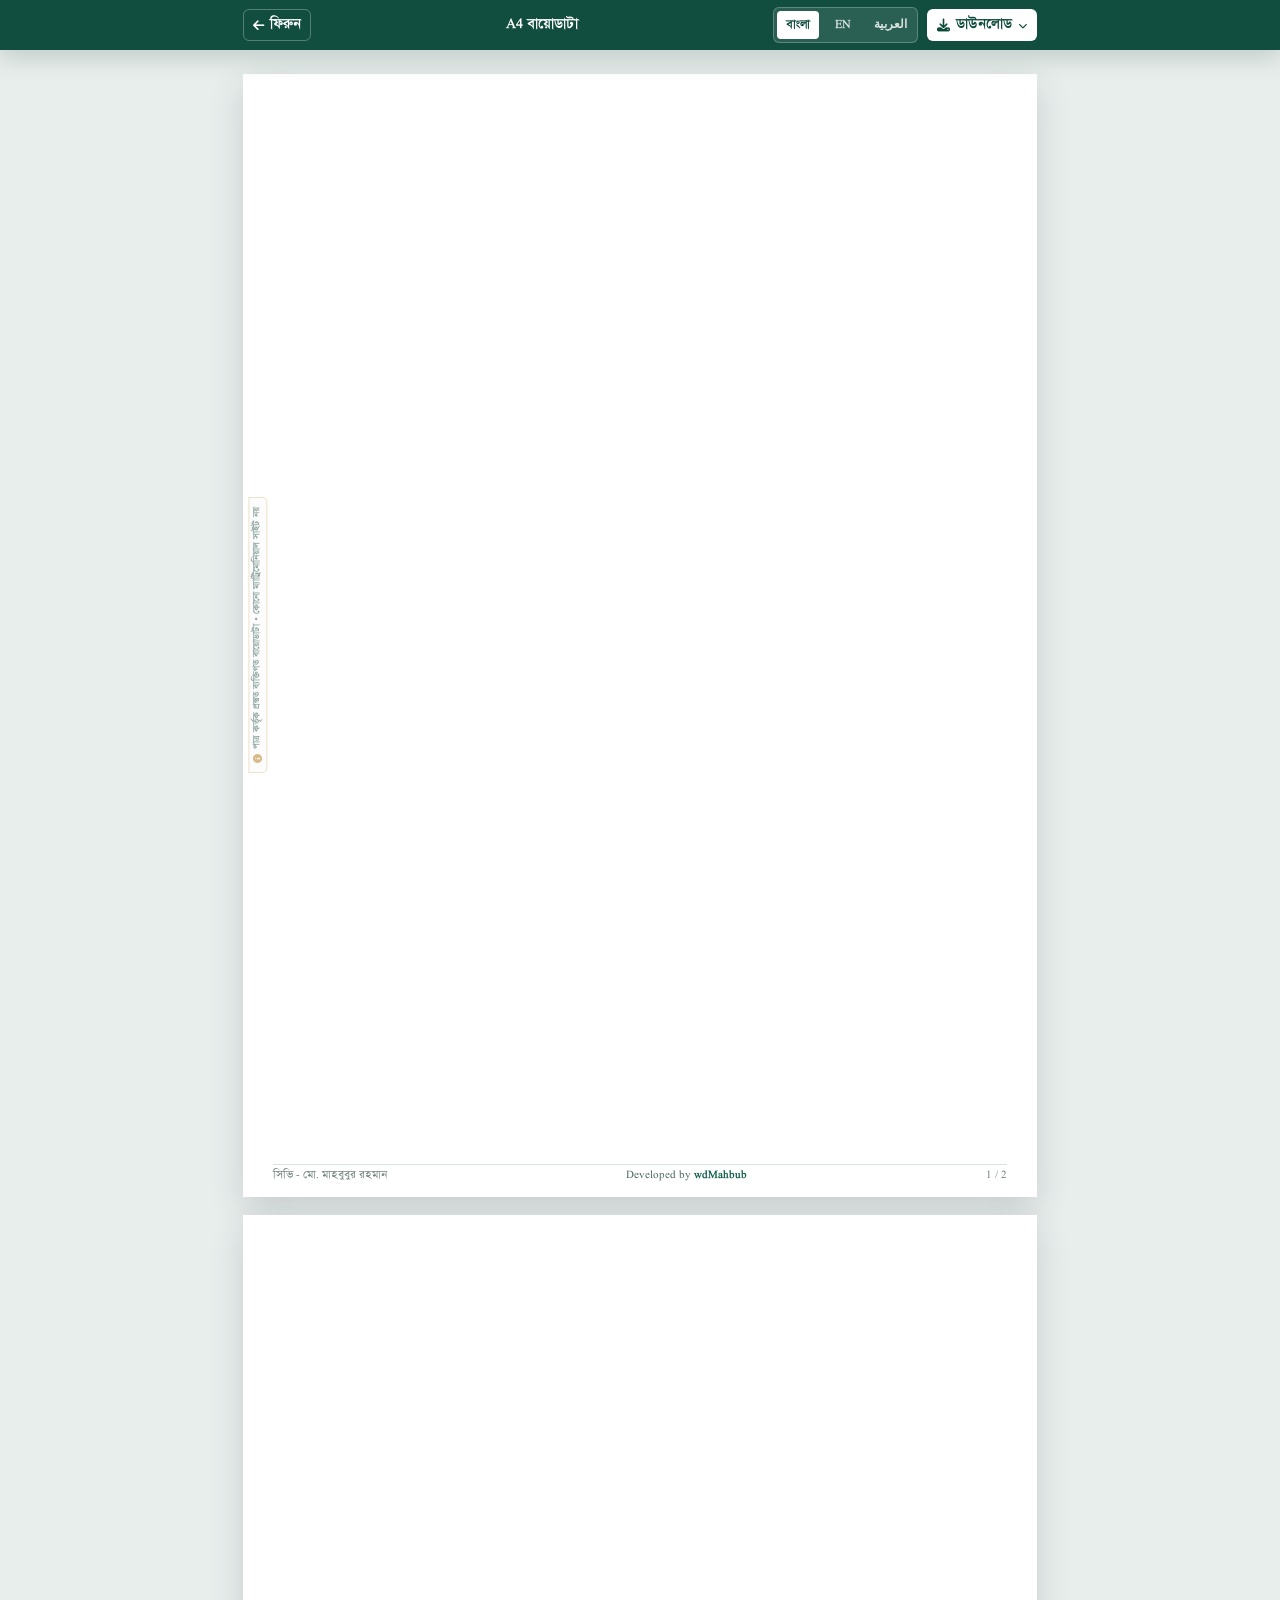
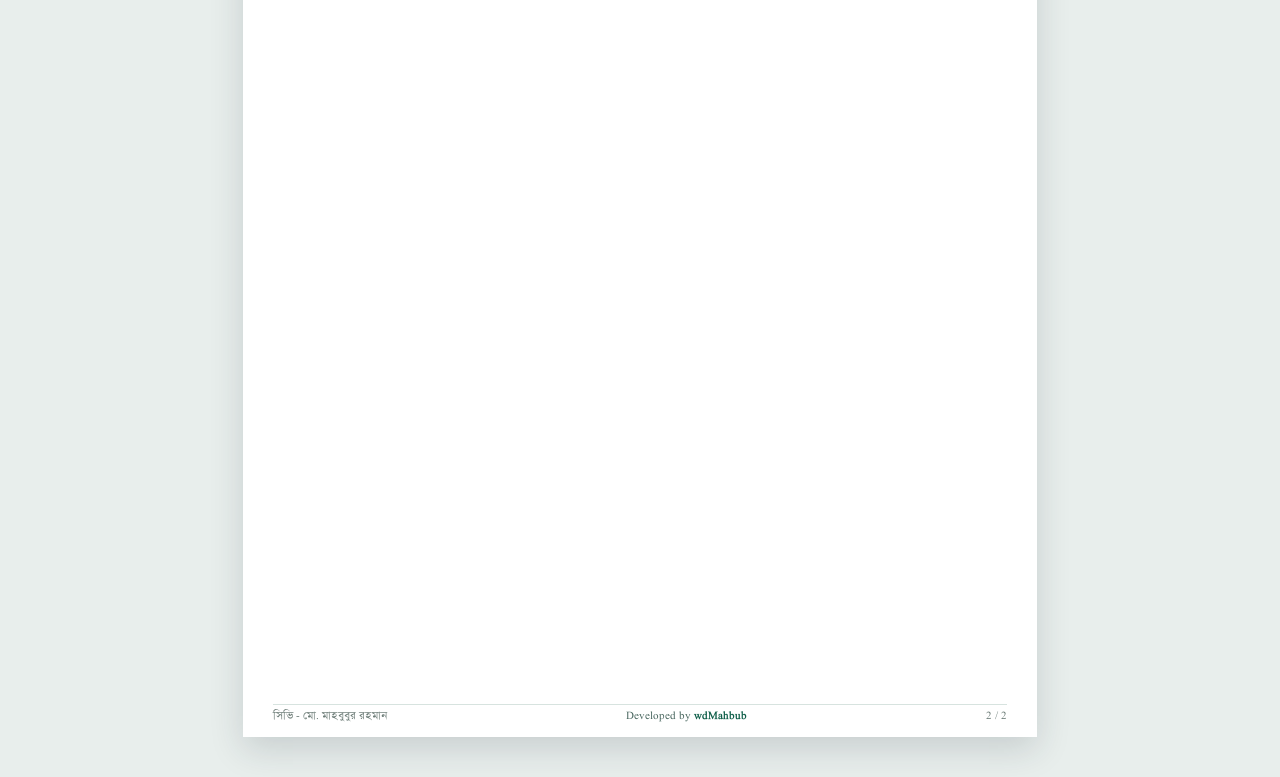
==== commit c79a4d9f: "Place language level beside its language in print Co-Authored-By: Claude Opus 5.5 <noreply@anthropic" ====
--- a/print.html
+++ b/print.html
@@ -9,7 +9,7 @@
     <link rel="preconnect" href="https://fonts.gstatic.com" crossorigin>
     <link href="https://fonts.googleapis.com/css2?family=Amiri+Quran&family=Lato:wght@400;700;900&family=Noto+Nastaliq+Urdu:wght@400;600;700&display=swap" rel="stylesheet" crossorigin="anonymous">
     <link href="https://cdnjs.cloudflare.com/ajax/libs/font-awesome/6.4.0/css/all.min.css" rel="stylesheet" crossorigin="anonymous">
-    <link rel="stylesheet" href="assets/css/print.css?v=20261110-download-menu">
+    <link rel="stylesheet" href="assets/css/print.css?v=20261110-lang-level">
 </head>
 <body>
     <header class="print-toolbar">
@@ -59,6 +59,6 @@
     </div>
 
     <div class="print-measure" id="print-measure" aria-hidden="true"></div>
-    <script src="assets/js/print.js?v=20261110-download-menu"></script>
+    <script src="assets/js/print.js?v=20261110-lang-level"></script>
 </body>
 </html>
--- a/assets/css/print.css
+++ b/assets/css/print.css
@@ -1236,6 +1236,22 @@
     display: none;
 }
 
+.print-language-section .language-header {
+    display: flex;
+    justify-content: flex-start;
+    align-items: baseline;
+    gap: 6px;
+}
+
+.print-language-section .language-level-badge {
+    color: var(--muted);
+    opacity: 0.85;
+}
+
+.print-language-section .language-level-badge::before {
+    content: ": ";
+}
+
 .work-header,
 .language-header,
 .education-header,
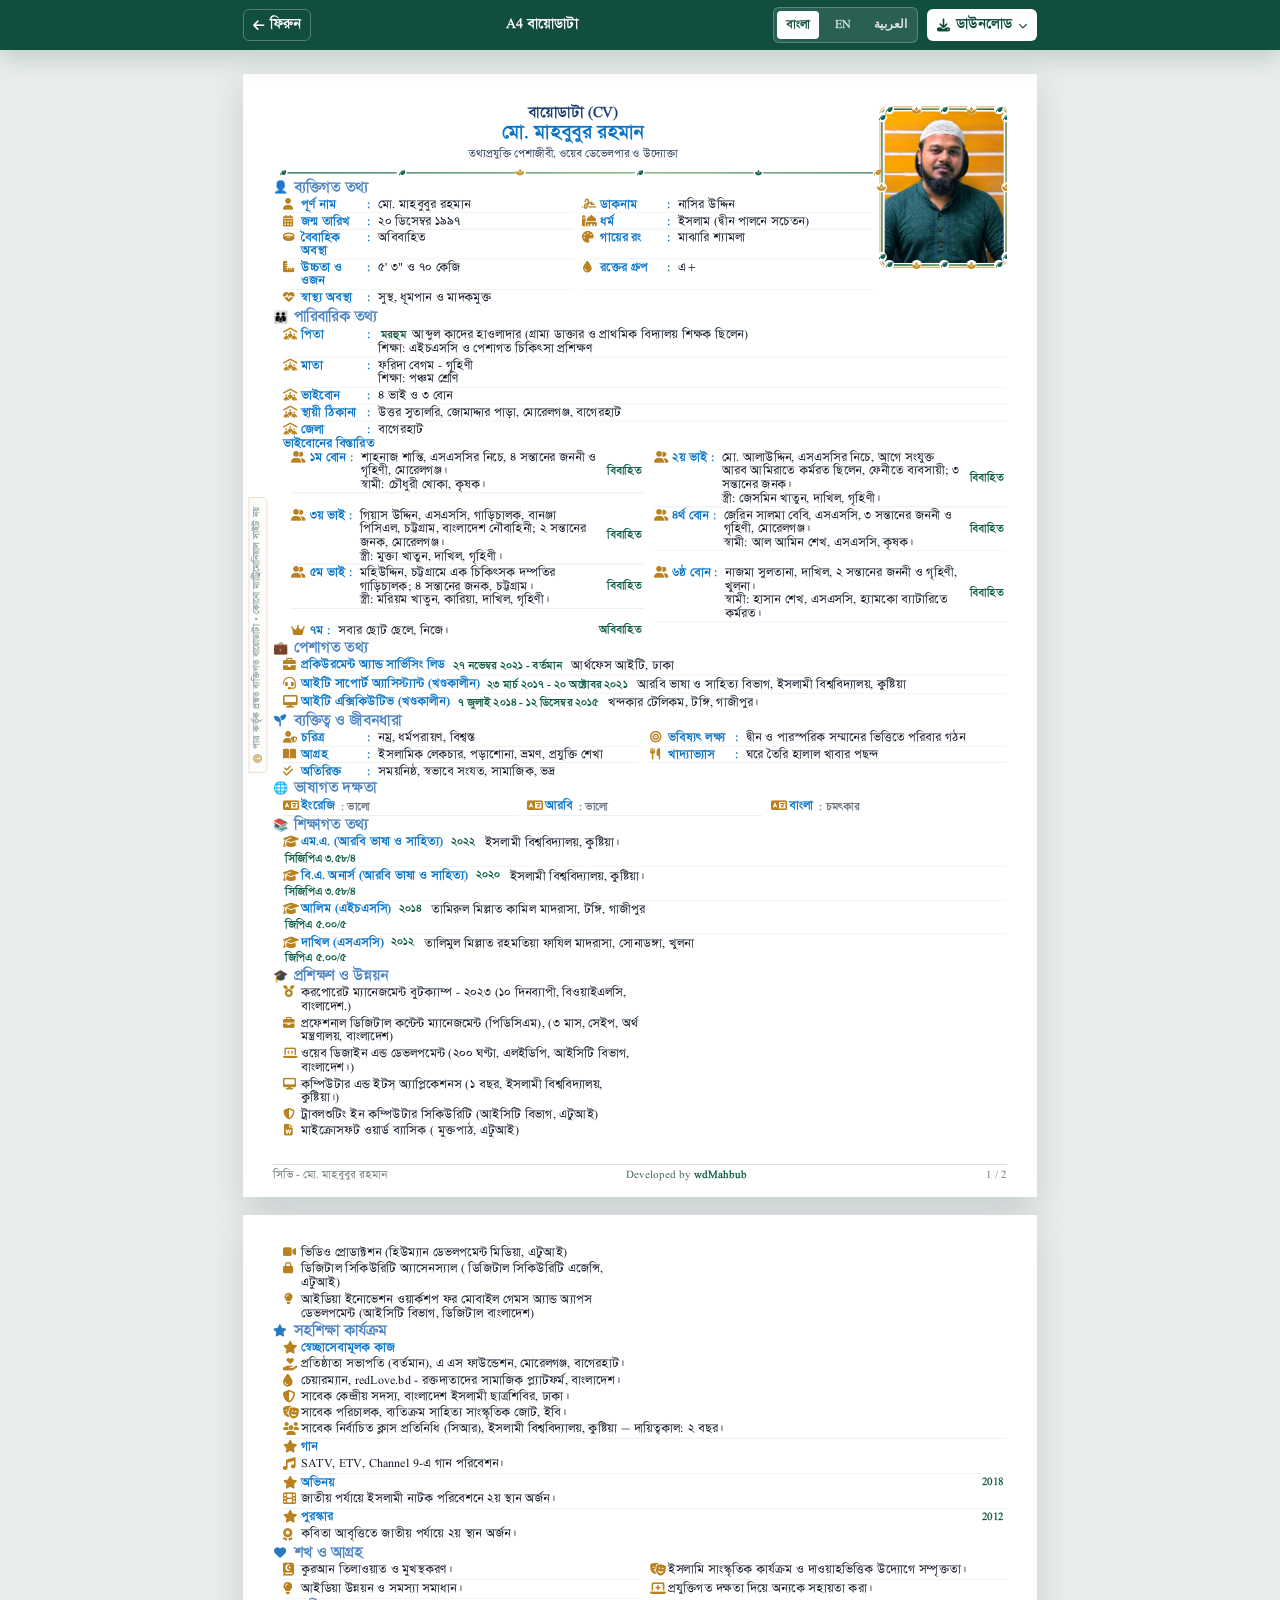
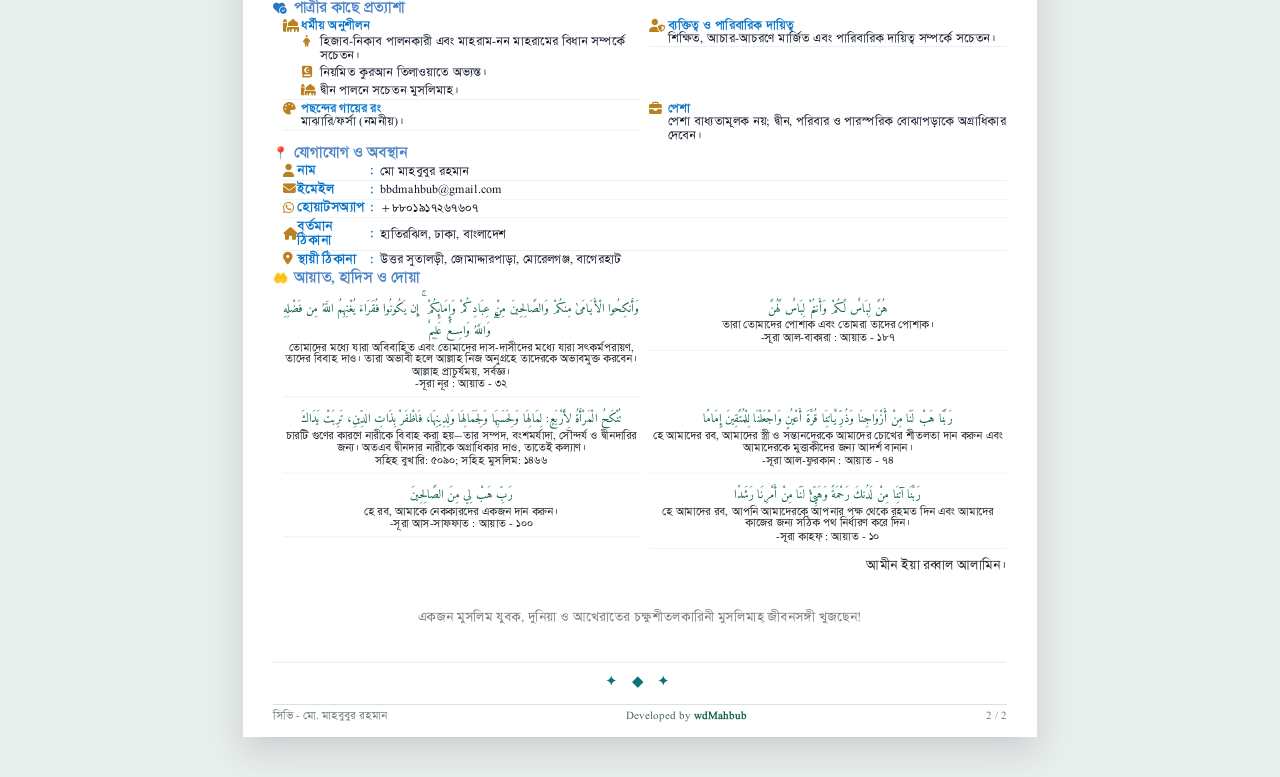
==== commit a33457b4: "Add A S Foundation link and redLove.bd chairman role to volunteering Co-Authored-By: Claude Opus 5.5" ====
--- a/print.html
+++ b/print.html
@@ -9,7 +9,7 @@
     <link rel="preconnect" href="https://fonts.gstatic.com" crossorigin>
     <link href="https://fonts.googleapis.com/css2?family=Amiri+Quran&family=Lato:wght@400;700;900&family=Noto+Nastaliq+Urdu:wght@400;600;700&display=swap" rel="stylesheet" crossorigin="anonymous">
     <link href="https://cdnjs.cloudflare.com/ajax/libs/font-awesome/6.4.0/css/all.min.css" rel="stylesheet" crossorigin="anonymous">
-    <link rel="stylesheet" href="assets/css/print.css?v=20261110-lang-level">
+    <link rel="stylesheet" href="assets/css/print.css?v=20261111-redlove2">
 </head>
 <body>
     <header class="print-toolbar">
@@ -59,6 +59,6 @@
     </div>
 
     <div class="print-measure" id="print-measure" aria-hidden="true"></div>
-    <script src="assets/js/print.js?v=20261110-lang-level"></script>
+    <script src="assets/js/print.js?v=20261111-redlove2"></script>
 </body>
 </html>
